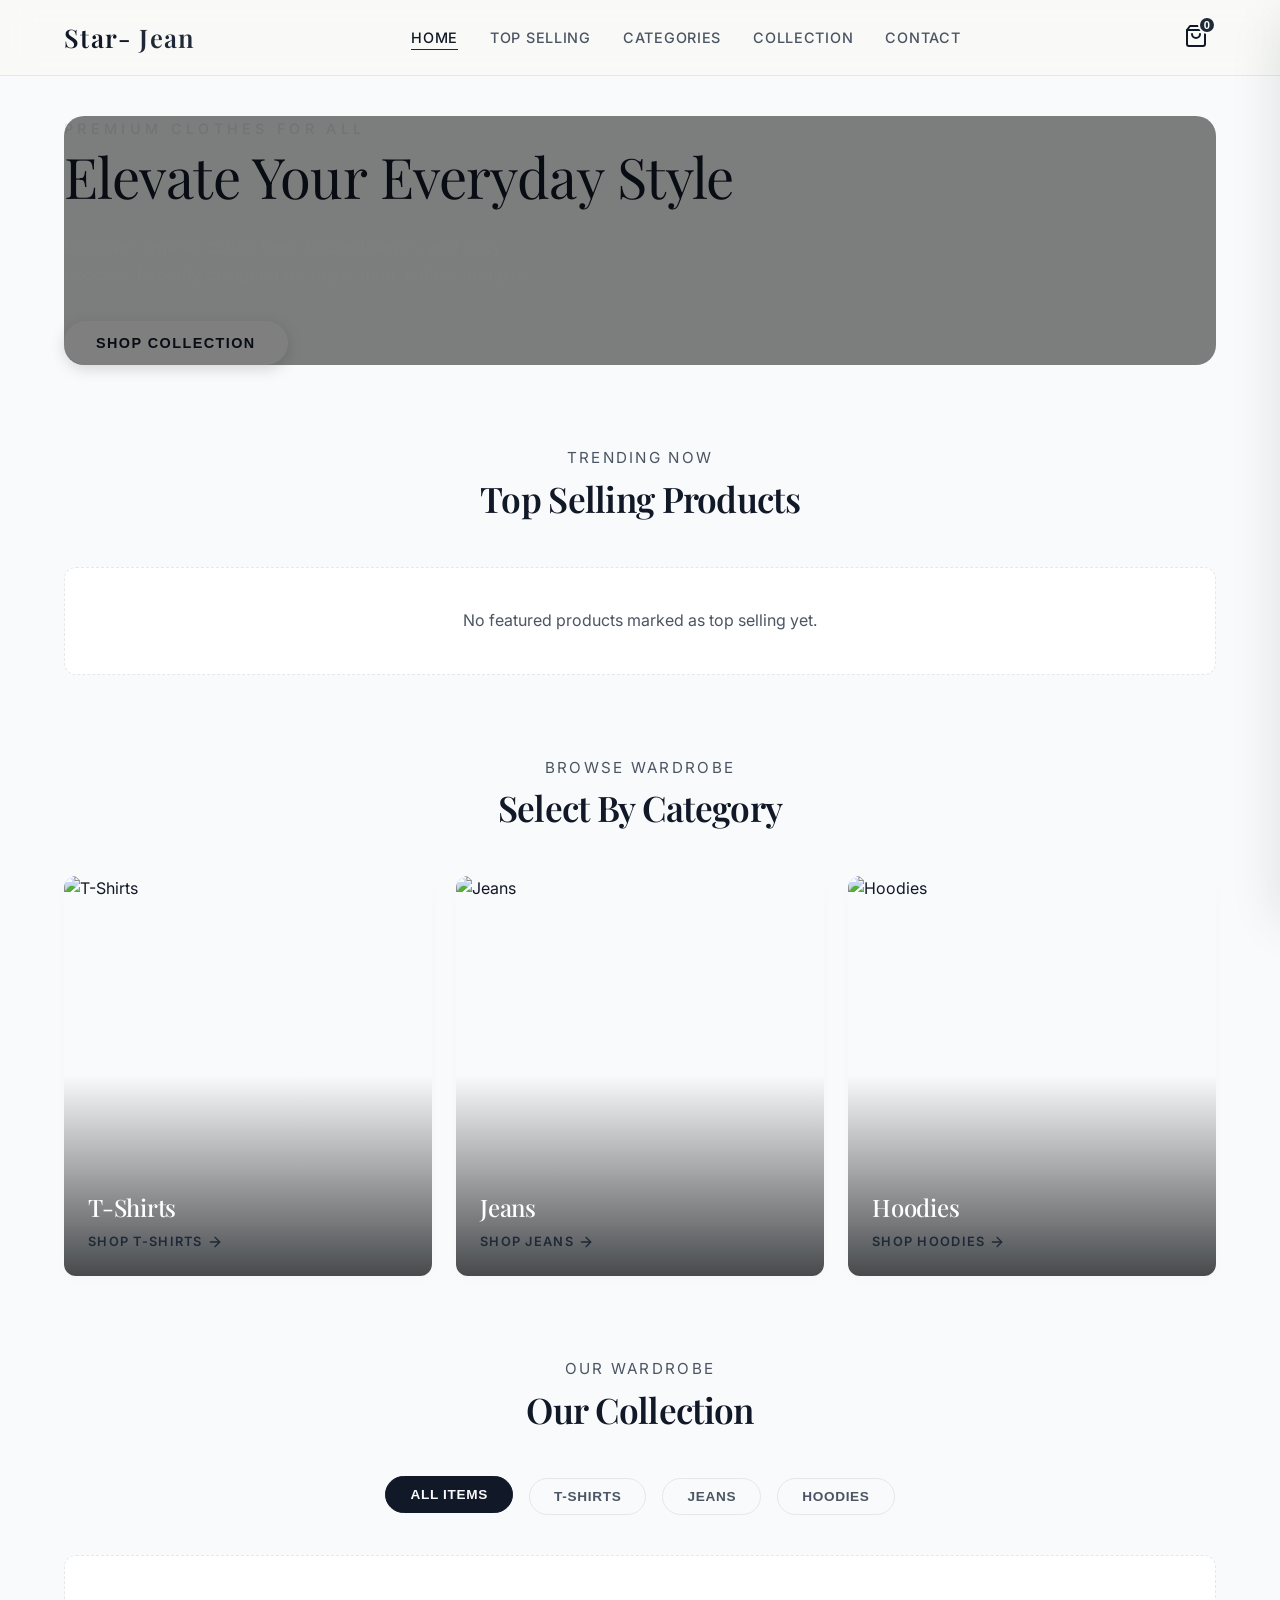
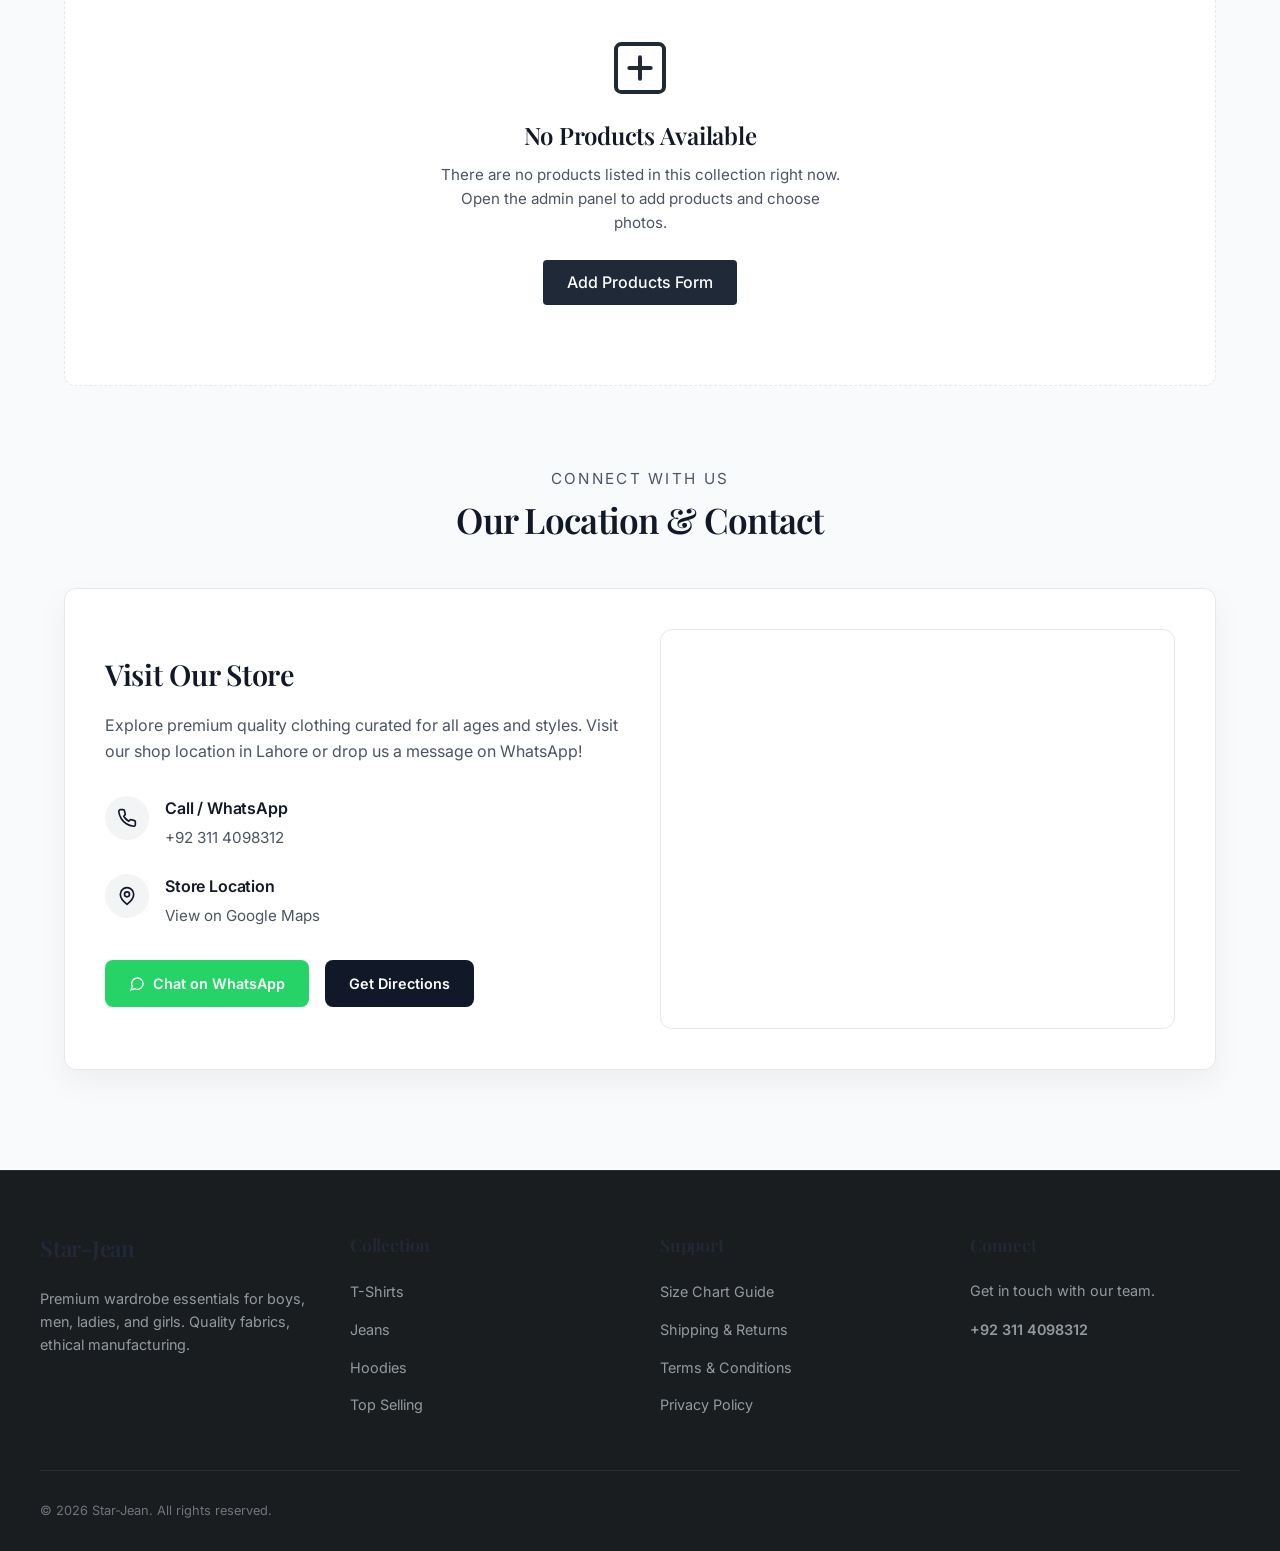
==== index.html @ 12ee63ed "Add files via upload" ====
<!DOCTYPE html>
<html lang="en">

<head>
    <meta charset="UTF-8">
    <meta name="viewport" content="width=device-width, initial-scale=1.0">
    <title>Star-Jean | Premium Apparel for All</title>
    <meta name="description"
        content="Explore premium quality T-Shirts, Jeans, and Hoodies for boys, men, ladies, and girls. Quality fabrics, tailored fits.">
    <link rel="stylesheet" href="css/style.css">
</head>

<body>

    <!-- Page Preloader -->
    <div class="page-loader" id="pageLoader">
        <div class="loader-logo">Star-<span>Jean</span></div>
        <div class="loader-bar"></div>
    </div>

    <!-- Configuration Mode Banner -->
    <div class="demo-banner" id="demoBanner" style="display: none;">
        <span>✨ App running in offline local fallback mode.</span>
        <a href="instructions.md" target="_blank">View Setup Guide to connect Google Sheets</a>
    </div>

    <!-- Header Navigation (Black) -->
    <header>
        <div class="nav-container">
            <a href="#" class="logo" id="brandLogo">
                Star-<span>Jean</span>
            </a>

            <nav>
                <ul>
                    <li><a href="#hero" class="active" id="navHome">Home</a></li>
                    <li><a href="#top-selling" id="navTopSelling">Top Selling</a></li>
                    <li><a href="#categories" id="navCategories">Categories</a></li>
                    <li><a href="#collection" id="navCollection">Collection</a></li>
                    <li><a href="#contact" id="navContact">Contact</a></li>
                </ul>
            </nav>

            <div class="nav-actions">
                <button class="cart-btn" id="openCartBtn" aria-label="Open Cart">
                    <svg xmlns="http://www.w3.org/2000/svg" width="24" height="24" viewBox="0 0 24 24" fill="none"
                        stroke="currentColor" stroke-width="2" stroke-linecap="round" stroke-linejoin="round">
                        <path d="M6 2 3 6v14a2 2 0 0 0 2 2h14a2 2 0 0 0 2-2V6l-3-4Z" />
                        <path d="M3 6h18" />
                        <path d="M16 10a4 4 0 0 1-8 0" />
                    </svg>
                    <span class="cart-count" id="cartCountBubble">0</span>
                </button>
            </div>
        </div>
    </header>

    <!-- Full-Width Hero Banner Section -->
    <section class="hero" id="hero">
        <div class="hero-slider">
            <div class="hero-slide active"
                style="background-image: linear-gradient(rgba(0,0,0,0.5), rgba(0,0,0,0.5)), url('https://images.unsplash.com/photo-1489987707025-afc232f7ea0f?auto=format&fit=crop&w=1600&q=80')">
            </div>
            <div class="hero-slide"
                style="background-image: linear-gradient(rgba(0,0,0,0.5), rgba(0,0,0,0.5)), url('https://images.unsplash.com/photo-1507679799987-c73779587ccf?auto=format&fit=crop&w=1600&q=80')">
            </div>
            <div class="hero-slide"
                style="background-image: linear-gradient(rgba(0,0,0,0.5), rgba(0,0,0,0.5)), url('https://images.unsplash.com/photo-1479064555552-3ef4979f8908?auto=format&fit=crop&w=1600&q=80')">
            </div>
        </div>
        <div class="hero-content">
            <span class="hero-subtitle">Premium Clothes for All</span>
            <h1 class="hero-title">Elevate Your Everyday Style</h1>
            <p class="hero-desc">Discover organic cotton tees, tailored denim, and cozy hoodies. Expertly designed for
                boys, men, ladies, and girls.</p>
            <button class="hero-btn"
                onclick="document.getElementById('collection').scrollIntoView({behavior: 'smooth'})">Shop
                Collection</button>
        </div>
    </section>

    <!-- Top Selling Products Section -->
    <section class="shop-section" id="top-selling">
        <div class="section-head">
            <span class="section-subtitle">Trending Now</span>
            <h2 class="section-title">Top Selling Products</h2>
        </div>
        <div class="products-grid" id="topSellingGrid">
        </div>
    </section>

    <!-- Choose by Category Section -->
    <section class="categories-section" id="categories">
        <div class="section-head">
            <span class="section-subtitle">Browse Wardrobe</span>
            <h2 class="section-title">Select By Category</h2>
        </div>

        <div class="category-grid">
            <div class="category-card" data-cat="shirts">
                <img src="https://images.unsplash.com/photo-1521572267360-ee0c2909d518?auto=format&fit=crop&w=600&q=80"
                    alt="T-Shirts">
                <div class="category-overlay">
                    <h3 class="category-name">T-Shirts</h3>
                    <span class="category-link">Shop T-Shirts
                        <svg xmlns="http://www.w3.org/2000/svg" width="16" height="16" viewBox="0 0 24 24" fill="none"
                            stroke="currentColor" stroke-width="2" stroke-linecap="round" stroke-linejoin="round">
                            <path d="M5 12h14" />
                            <path d="m12 5 7 7-7 7" />
                        </svg>
                    </span>
                </div>
            </div>

            <div class="category-card" data-cat="jeans">
                <img src="https://images.unsplash.com/photo-1541099649105-f69ad21f3246?auto=format&fit=crop&w=600&q=80"
                    alt="Jeans">
                <div class="category-overlay">
                    <h3 class="category-name">Jeans</h3>
                    <span class="category-link">Shop Jeans
                        <svg xmlns="http://www.w3.org/2000/svg" width="16" height="16" viewBox="0 0 24 24" fill="none"
                            stroke="currentColor" stroke-width="2" stroke-linecap="round" stroke-linejoin="round">
                            <path d="M5 12h14" />
                            <path d="m12 5 7 7-7 7" />
                        </svg>
                    </span>
                </div>
            </div>

            <div class="category-card" data-cat="hoodies">
                <img src="https://images.unsplash.com/photo-1556911220-e15b29be8c8f?auto=format&fit=crop&w=600&q=80"
                    alt="Hoodies">
                <div class="category-overlay">
                    <h3 class="category-name">Hoodies</h3>
                    <span class="category-link">Shop Hoodies
                        <svg xmlns="http://www.w3.org/2000/svg" width="16" height="16" viewBox="0 0 24 24" fill="none"
                            stroke="currentColor" stroke-width="2" stroke-linecap="round" stroke-linejoin="round">
                            <path d="M5 12h14" />
                            <path d="m12 5 7 7-7 7" />
                        </svg>
                    </span>
                </div>
            </div>
        </div>
    </section>

    <!-- Collection Catalog Section -->
    <section class="shop-section" id="collection">
        <div class="section-head">
            <span class="section-subtitle">Our Wardrobe</span>
            <h2 class="section-title">Our Collection</h2>
        </div>
        <div class="filter-tabs">
            <button class="filter-tab active" data-filter="all">All Items</button>
            <button class="filter-tab" data-filter="shirts">T-Shirts</button>
            <button class="filter-tab" data-filter="jeans">Jeans</button>
            <button class="filter-tab" data-filter="hoodies">Hoodies</button>
        </div>
        <div class="products-grid" id="productsGrid">
        </div>
    </section>

    <!-- Location and Contact Section -->
    <section class="contact-section" id="contact">
        <div class="section-head">
            <span class="section-subtitle">Connect With Us</span>
            <h2 class="section-title">Our Location & Contact</h2>
        </div>
        <div class="contact-container">
            <div class="contact-info">
                <h3>Visit Our Store</h3>
                <p class="contact-desc">Explore premium quality clothing curated for all ages and styles. Visit our shop
                    location in Lahore or drop us a message on WhatsApp!</p>
                <div class="contact-details">
                    <div class="detail-item">
                        <div class="detail-icon">
                            <svg xmlns="http://www.w3.org/2000/svg" viewBox="0 0 24 24" fill="none"
                                stroke="currentColor" stroke-width="2" stroke-linecap="round" stroke-linejoin="round">
                                <path
                                    d="M22 16.92v3a2 2 0 0 1-2.18 2 19.79 19.79 0 0 1-8.63-3.07 19.5 19.5 0 0 1-6-6 19.79 19.79 0 0 1-3.07-8.67A2 2 0 0 1 4.11 2h3a2 2 0 0 1 2 1.72 12.84 12.84 0 0 0 .7 2.81 2 2 0 0 1-.45 2.11L8.09 9.91a16 16 0 0 0 6 6l1.27-1.27a2 2 0 0 1 2.11-.45 12.84 12.84 0 0 0 2.81.7A2 2 0 0 1 22 16.92z" />
                            </svg>
                        </div>
                        <div class="detail-text">
                            <h4>Call / WhatsApp</h4>
                            <p><a href="https://wa.me/923114098312" target="_blank">+92 311 4098312</a></p>
                        </div>
                    </div>
                    <div class="detail-item">
                        <div class="detail-icon">
                            <svg xmlns="http://www.w3.org/2000/svg" viewBox="0 0 24 24" fill="none"
                                stroke="currentColor" stroke-width="2" stroke-linecap="round" stroke-linejoin="round">
                                <path d="M20 10c0 6-8 12-8 12s-8-6-8-12a8 8 0 0 1 16 0Z" />
                                <circle cx="12" cy="10" r="3" />
                            </svg>
                        </div>
                        <div class="detail-text">
                            <h4>Store Location</h4>
                            <p><a href="https://www.google.com/maps?q=31.5660861,74.2975018&z=17&hl=en"
                                    target="_blank">View on Google Maps</a></p>
                        </div>
                    </div>
                </div>
                <div class="contact-actions">
                    <a href="https://wa.me/923114098312" class="contact-btn-link whatsapp-btn" target="_blank">
                        <svg xmlns="http://www.w3.org/2000/svg" width="16" height="16" viewBox="0 0 24 24" fill="none"
                            stroke="currentColor" stroke-width="2">
                            <path
                                d="M21 11.5a8.38 8.38 0 0 1-.9 3.8 8.5 8.5 0 0 1-7.6 4.7 8.38 8.38 0 0 1-3.8-.9L3 21l1.9-5.7a8.38 8.38 0 0 1-.9-3.8 8.5 8.5 0 0 1 4.7-7.6 8.38 8.38 0 0 1 3.8-.9h.5a8.48 8.48 0 0 1 8 8v.5z" />
                        </svg>
                        Chat on WhatsApp
                    </a>
                    <a href="https://www.google.com/maps?q=31.5660861,74.2975018&z=17&hl=en"
                        class="contact-btn-link maps-btn" target="_blank">
                        Get Directions
                    </a>
                </div>
            </div>
            <div class="contact-map">
                <iframe src="https://maps.google.com/maps?q=31.5660861,74.2975018&z=17&output=embed" width="100%"
                    height="100%" style="border:0;" allowfullscreen="" loading="lazy"></iframe>
            </div>
        </div>
    </section>

    <!-- Footer -->
    <footer>
        <div class="footer-content">
            <div class="footer-col">
                <h4 style="font-family: var(--font-serif); font-size:1.4rem;">Star-Jean</h4>
                <p>Premium wardrobe essentials for boys, men, ladies, and girls. Quality fabrics, ethical manufacturing.
                </p>
            </div>
            <div class="footer-col">
                <h4>Collection</h4>
                <ul class="footer-links">
                    <li><a href="#collection">T-Shirts</a></li>
                    <li><a href="#collection">Jeans</a></li>
                    <li><a href="#collection">Hoodies</a></li>
                    <li><a href="#top-selling">Top Selling</a></li>
                </ul>
            </div>
            <div class="footer-col">
                <h4>Support</h4>
                <ul class="footer-links">
                    <li><a href="#">Size Chart Guide</a></li>
                    <li><a href="#">Shipping & Returns</a></li>
                    <li><a href="#">Terms & Conditions</a></li>
                    <li><a href="#">Privacy Policy</a></li>
                </ul>
            </div>
            <div class="footer-col">
                <h4>Connect</h4>
                <p>Get in touch with our team.</p>
                <p style="font-weight: 600;">+92 311 4098312</p>
            </div>
        </div>
        <div class="footer-bottom">
            <p>&copy; 2026 Star-Jean. All rights reserved.</p>
        </div>
    </footer>

    <!-- Side Cart Drawer -->
    <div class="cart-overlay-bg" id="cartOverlayBg"></div>
    <div class="cart-drawer" id="cartDrawer">
        <div id="cartIndexView" style="display: flex; flex-direction: column; height: 100%;">
            <div class="cart-header">
                <h3>Shopping Bag</h3>
                <button class="cart-close" id="closeCartBtn">&times;</button>
            </div>
            <div class="cart-body">
                <div id="cartItemsContainer" class="cart-items-list"></div>
            </div>
            <div class="cart-footer">
                <div class="cart-subtotal-row">
                    <span class="subtotal-label">Subtotal</span>
                    <span class="subtotal-val" id="cartSubtotal">RS 0</span>
                </div>
                <button class="checkout-btn" id="toCheckoutBtn" disabled>Proceed to Checkout</button>
            </div>
        </div>

        <div id="cartCheckoutView" class="checkout-form-container"
            style="flex-direction: column; height: 100%; padding: 24px; overflow-y: auto;">
            <button class="checkout-back-btn" id="backToCartBtn">
                <svg xmlns="http://www.w3.org/2000/svg" width="16" height="16" viewBox="0 0 24 24" fill="none"
                    stroke="currentColor" stroke-width="2">
                    <path d="m12 19-7-7 7-7" />
                    <path d="M19 12H5" />
                </svg>
                Back to Bag
            </button>
            <h3 class="checkout-header">Shipping Details</h3>
            <form id="checkoutForm">
                <div class="form-group">
                    <label for="custName">Full Name</label>
                    <input type="text" id="custName" placeholder="Your Name" required>
                </div>
                <div class="form-group">
                    <label for="custPhone">Phone Number</label>
                    <input type="text" id="custPhone" placeholder="+92 3XX XXXXXXX" required>
                </div>
                <div class="form-group">
                    <label for="custAddress">Delivery Address</label>
                    <textarea id="custAddress" placeholder="Your full delivery address" required></textarea>
                </div>
                <div style="border-top: 1px solid var(--border); padding-top: 16px; margin-top: 24px;">
                    <div class="cart-subtotal-row" style="margin-bottom: 16px;">
                        <span class="subtotal-label" style="font-size: 0.9rem;">Order Total</span>
                        <span class="subtotal-val" id="checkoutSubtotal" style="font-size: 1.25rem;">RS 0</span>
                    </div>
                    <button type="submit" class="place-order-btn" id="submitOrderBtn">
                        <span>Place Order</span>
                    </button>
                </div>
            </form>
        </div>
    </div>

    <!-- Alert Modal -->
    <div class="alert-modal-overlay" id="alertModalOverlay">
        <div class="alert-modal">
            <div class="alert-icon" id="alertModalIcon"></div>
            <h3 class="alert-title" id="alertModalTitle">Order Placed</h3>
            <p class="alert-message" id="alertModalMsg">Thank you!</p>
            <button class="alert-btn" id="alertModalCloseBtn">Got it</button>
        </div>
    </div>

    <script src="js/config.js"></script>
    <script src="js/app.js"></script>
</body>

</html>
---- css/style.css ----
/* Aura & Weave - Premium Styling */
@import url('https://fonts.googleapis.com/css2?family=Inter:wght@300;400;500;600&family=Playfair+Display:ital,wght@0,400;0,600;1,400&display=swap');

:root {
  --bg-primary: #F9FAFB;
  --bg-secondary: #FFFFFF;
  --text-primary: #111827;
  --text-secondary: #4B5563;
  --accent: #1F2937;
  /* Premium Matte Charcoal */
  --accent-hover: #111827;
  --accent-light: #F3F4F6;
  --border: #E5E7EB;
  --danger: #DF4A4A;
  --danger-light: #FEE2E2;
  --success: #10B981;
  --success-light: #D1FAE5;
  --shadow-sm: 0 4px 12px rgba(0, 0, 0, 0.02);
  --shadow-md: 0 12px 32px rgba(17, 24, 39, 0.05);
  --shadow-lg: 0 20px 48px rgba(17, 24, 39, 0.12);
  --radius: 12px;
  --transition: all 0.3s cubic-bezier(0.25, 0.8, 0.25, 1);
  --font-serif: 'Playfair Display', Georgia, serif;
  --font-sans: 'Inter', system-ui, sans-serif;
}

* {
  box-sizing: border-box;
  margin: 0;
  padding: 0;
}

body {
  background-color: var(--bg-primary);
  color: var(--text-primary);
  font-family: var(--font-sans);
  line-height: 1.6;
  overflow-x: hidden;
}

h1,
h2,
h3,
h4 {
  font-family: var(--font-serif);
  font-weight: 600;
  letter-spacing: -0.01em;
}

a {
  text-decoration: none;
  color: inherit;
}

/* Demo Mode Banner */
.demo-banner {
  background: linear-gradient(135deg, #1A1D20, #363B40);
  color: #FAF9F6;
  text-align: center;
  padding: 8px 16px;
  font-size: 0.85rem;
  font-weight: 500;
  display: flex;
  justify-content: center;
  align-items: center;
  gap: 12px;
  position: relative;
  z-index: 1000;
}

.demo-banner a {
  color: var(--accent);
  text-decoration: underline;
  cursor: pointer;
  transition: var(--transition);
}

.demo-banner a:hover {
  color: #FFFFFF;
}

/* Header & Navigation */
header {
  position: sticky;
  top: 0;
  background: rgba(250, 249, 246, 0.85);
  backdrop-filter: blur(16px);
  -webkit-backdrop-filter: blur(16px);
  border-bottom: 1px solid var(--border);
  z-index: 100;
  transition: var(--transition);
}

.nav-container {
  display: flex;
  justify-content: space-between;
  align-items: center;
  max-width: 1200px;
  margin: 0 auto;
  padding: 16px 24px;
}

.logo {
  font-family: var(--font-serif);
  font-size: 1.6rem;
  font-weight: 600;
  letter-spacing: 0.05em;
  display: flex;
  align-items: center;
  gap: 8px;
}

.logo span {
  color: var(--accent);
}

nav ul {
  display: flex;
  list-style: none;
  gap: 32px;
}

nav ul li a {
  font-size: 0.9rem;
  font-weight: 500;
  letter-spacing: 0.05em;
  color: var(--text-secondary);
  transition: var(--transition);
  text-transform: uppercase;
  position: relative;
  padding: 4px 0;
}

nav ul li a:hover,
nav ul li a.active {
  color: var(--text-primary);
}

nav ul li a::after {
  content: '';
  position: absolute;
  bottom: 0;
  left: 0;
  width: 0;
  height: 1px;
  background-color: var(--accent);
  transition: var(--transition);
}

nav ul li a:hover::after,
nav ul li a.active::after {
  width: 100%;
}

.nav-actions {
  display: flex;
  align-items: center;
  gap: 20px;
}

.admin-link {
  font-size: 0.85rem;
  font-weight: 600;
  color: var(--accent);
  border: 1px solid var(--accent);
  padding: 8px 16px;
  border-radius: 4px;
  transition: var(--transition);
}

.admin-link:hover {
  background-color: var(--accent);
  color: #FFFFFF;
}

.cart-btn {
  background: none;
  border: none;
  cursor: pointer;
  position: relative;
  padding: 8px;
  color: var(--text-primary);
  transition: var(--transition);
}

.cart-btn:hover {
  color: var(--accent);
  transform: translateY(-2px);
}

.cart-count {
  position: absolute;
  top: 0;
  right: 0;
  background-color: var(--accent);
  color: #FFFFFF;
  font-size: 0.7rem;
  font-weight: 600;
  width: 18px;
  height: 18px;
  border-radius: 50%;
  display: flex;
  justify-content: center;
  align-items: center;
  border: 2px solid var(--bg-primary);
}

/* Hero Section */
.hero {
  max-width: 1200px;
  margin: 40px auto;
  padding: 0 24px;
  position: relative;
}

.hero-slider {
  position: absolute;
  top: 0;
  left: 24px;
  right: 24px;
  bottom: 0;
  border-radius: 20px;
  overflow: hidden;
  z-index: 1;
}

.hero-slide {
  position: absolute;
  top: 0;
  left: 0;
  width: 100%;
  height: 100%;
  background-size: cover;
  background-position: center;
  opacity: 0;
  transition: opacity 0.5s ease-in-out;
  z-index: 1;
}

.hero-slide.active {
  opacity: 1;
  z-index: 2;
}

.hero-banner {
  height: 480px;
  border-radius: 20px;
  display: flex;
  flex-direction: column;
  justify-content: center;
  align-items: center;
  color: #FFFFFF;
  text-align: center;
  padding: 40px;
  box-shadow: var(--shadow-md);
  position: relative;
  overflow: hidden;
  z-index: 3;
}

.hero-subtitle {
  font-size: 0.9rem;
  letter-spacing: 0.3em;
  text-transform: uppercase;
  margin-bottom: 16px;
  font-weight: 500;
  color: #E5E7EB;
  animation: fadeInDown 1s ease;
}

.hero-title {
  font-size: 3.5rem;
  max-width: 700px;
  margin-bottom: 24px;
  font-weight: 400;
  line-height: 1.2;
  animation: fadeInUp 1s ease;
}

.hero-desc {
  font-size: 1.1rem;
  max-width: 500px;
  margin-bottom: 32px;
  font-weight: 300;
  color: rgba(255, 255, 255, 0.9);
  animation: fadeInUp 1s ease 0.2s;
  animation-fill-mode: both;
}

.hero-btn {
  background-color: #FFFFFF;
  color: var(--text-primary);
  padding: 14px 32px;
  border-radius: 30px;
  font-size: 0.9rem;
  font-weight: 600;
  letter-spacing: 0.1em;
  text-transform: uppercase;
  border: none;
  cursor: pointer;
  transition: var(--transition);
  animation: fadeInUp 1s ease 0.4s;
  animation-fill-mode: both;
  box-shadow: 0 4px 15px rgba(0, 0, 0, 0.15);
}

.hero-btn:hover {
  background-color: var(--text-primary);
  color: #FFFFFF;
  transform: translateY(-3px);
  box-shadow: 0 10px 20px rgba(0, 0, 0, 0.25);
}

/* Category Grid (Choose by Category) */
.categories-section {
  max-width: 1200px;
  margin: 80px auto;
  padding: 0 24px;
}

.section-head {
  text-align: center;
  margin-bottom: 40px;
}

.section-title {
  font-size: 2.2rem;
  margin-bottom: 8px;
  letter-spacing: -0.02em;
}

.section-subtitle {
  color: var(--text-secondary);
  font-size: 0.95rem;
  text-transform: uppercase;
  letter-spacing: 0.15em;
}

.category-grid {
  display: grid;
  grid-template-columns: repeat(3, 1fr);
  gap: 24px;
}

.category-card {
  position: relative;
  height: 400px;
  border-radius: var(--radius);
  overflow: hidden;
  box-shadow: var(--shadow-sm);
  cursor: pointer;
  transition: var(--transition);
}

.category-card img {
  width: 100%;
  height: 100%;
  object-fit: cover;
  transition: transform 0.8s cubic-bezier(0.25, 0.8, 0.25, 1);
}

.category-overlay {
  position: absolute;
  top: 0;
  left: 0;
  width: 100%;
  height: 100%;
  background: linear-gradient(transparent 50%, rgba(26, 29, 32, 0.8) 100%);
  display: flex;
  flex-direction: column;
  justify-content: flex-end;
  padding: 24px;
  color: #FFFFFF;
  transition: var(--transition);
}

.category-name {
  font-size: 1.5rem;
  font-weight: 500;
  margin-bottom: 6px;
}

.category-link {
  font-size: 0.8rem;
  letter-spacing: 0.1em;
  text-transform: uppercase;
  color: var(--accent);
  font-weight: 600;
  display: flex;
  align-items: center;
  gap: 4px;
}

.category-card:hover img {
  transform: scale(1.08);
}

.category-card:hover .category-overlay {
  background: linear-gradient(transparent 30%, rgba(26, 29, 32, 0.9) 100%);
}

.category-card:hover .category-link {
  color: #FFFFFF;
}

/* Catalog Store (Products and filter tabs) */
.shop-section {
  max-width: 1200px;
  margin: 80px auto;
  padding: 0 24px;
}

.filter-tabs {
  display: flex;
  justify-content: center;
  list-style: none;
  gap: 16px;
  margin-bottom: 40px;
  flex-wrap: wrap;
}

.filter-tab {
  background: none;
  border: 1px solid var(--border);
  padding: 10px 24px;
  border-radius: 30px;
  cursor: pointer;
  font-size: 0.85rem;
  font-weight: 600;
  letter-spacing: 0.05em;
  text-transform: uppercase;
  color: var(--text-secondary);
  transition: var(--transition);
}

.filter-tab:hover,
.filter-tab.active {
  background-color: var(--text-primary);
  color: var(--bg-primary);
  border-color: var(--text-primary);
  transform: translateY(-2px);
}

/* Products Grid */
.products-grid {
  display: grid;
  grid-template-columns: repeat(auto-fill, minmax(280px, 1fr));
  gap: 32px;
}

.product-card {
  background-color: var(--bg-secondary);
  border-radius: var(--radius);
  overflow: hidden;
  box-shadow: var(--shadow-sm);
  transition: var(--transition);
  position: relative;
  display: flex;
  flex-direction: column;
  height: 100%;
  border: 1px solid var(--border);
}

.product-card:hover {
  transform: translateY(-8px);
  box-shadow: var(--shadow-md);
  border-color: var(--accent);
}

.product-img-box {
  width: 100%;
  height: 340px;
  position: relative;
  background-color: #ECEAE6;
  overflow: hidden;
}

.product-img-box img {
  width: 100%;
  height: 100%;
  object-fit: cover;
  transition: transform 0.6s ease;
}

.product-card:hover .product-img-box img {
  transform: scale(1.05);
}

/* Custom placeholder for images direct inside cards */
.img-placeholder-card {
  width: 100%;
  height: 100%;
  display: flex;
  flex-direction: column;
  justify-content: center;
  align-items: center;
  background: linear-gradient(135deg, #FAF8F5, #EFECE6);
  color: var(--text-secondary);
  padding: 24px;
  text-align: center;
  position: relative;
}

.img-placeholder-card svg {
  width: 48px;
  height: 48px;
  margin-bottom: 12px;
  color: var(--accent);
  opacity: 0.7;
}

.img-placeholder-card span {
  font-family: var(--font-serif);
  font-size: 1.1rem;
  font-weight: 500;
  display: block;
}

.badge {
  position: absolute;
  top: 16px;
  left: 16px;
  padding: 6px 12px;
  font-size: 0.75rem;
  font-weight: 600;
  letter-spacing: 0.05em;
  text-transform: uppercase;
  border-radius: 4px;
  z-index: 10;
  box-shadow: 0 4px 10px rgba(0, 0, 0, 0.1);
}

.badge-sale {
  background-color: var(--danger);
  color: #FFFFFF;
}

.badge-top {
  background-color: var(--accent);
  color: #FFFFFF;
}

.badge-empty {
  background-color: #363B40;
  color: #FFFFFF;
}

.badge-low-stock {
  background-color: #DF8C36;
  color: #FFFFFF;
}

.product-info {
  padding: 20px;
  display: flex;
  flex-direction: column;
  flex-grow: 1;
}

.product-meta {
  display: flex;
  justify-content: space-between;
  align-items: center;
  margin-bottom: 8px;
}

.product-cat {
  font-size: 0.75rem;
  text-transform: uppercase;
  font-weight: 600;
  color: var(--accent);
  letter-spacing: 0.1em;
}

.product-name {
  font-size: 1.15rem;
  font-weight: 500;
  margin-bottom: 8px;
  line-height: 1.4;
  color: var(--text-primary);
}

.product-desc {
  font-size: 0.85rem;
  color: var(--text-secondary);
  margin-bottom: 16px;
  display: -webkit-box;
  -webkit-line-clamp: 2;
  line-clamp: 2;
  -webkit-box-orient: vertical;
  overflow: hidden;
  height: 2.7rem;
}

.product-price-row {
  display: flex;
  align-items: center;
  gap: 10px;
  margin-bottom: 16px;
}

.price-original {
  text-decoration: line-through;
  color: var(--text-secondary);
  font-size: 0.9rem;
}

.price-current {
  font-weight: 600;
  font-size: 1.15rem;
  color: var(--text-primary);
}

.price-discounted {
  color: var(--danger);
  font-weight: 600;
  font-size: 1.2rem;
}

/* Size selector styling */
.size-selector-wrap {
  margin-bottom: 16px;
}

.selector-title {
  font-size: 0.75rem;
  font-weight: 600;
  text-transform: uppercase;
  color: var(--text-secondary);
  margin-bottom: 8px;
  letter-spacing: 0.05em;
  display: flex;
  justify-content: space-between;
}

.size-pills {
  display: flex;
  gap: 8px;
}

.size-pill {
  flex: 1;
  background: none;
  border: 1px solid var(--border);
  padding: 6px 0;
  text-align: center;
  font-size: 0.8rem;
  font-weight: 600;
  border-radius: 4px;
  cursor: pointer;
  transition: var(--transition);
}

.size-pill:hover:not(:disabled) {
  border-color: var(--text-primary);
  background-color: var(--accent-light);
}

.size-pill.active {
  border-color: var(--text-primary);
  background-color: var(--text-primary);
  color: #FFFFFF;
}

.size-pill:disabled {
  opacity: 0.3;
  cursor: not-allowed;
  background-color: #F3F1ED;
  border-color: var(--border);
  text-decoration: line-through;
}

.add-cart-btn {
  background-color: var(--text-primary);
  color: #FFFFFF;
  border: none;
  width: 100%;
  padding: 12px;
  border-radius: 6px;
  font-size: 0.85rem;
  font-weight: 600;
  letter-spacing: 0.1em;
  text-transform: uppercase;
  cursor: pointer;
  transition: var(--transition);
  margin-top: auto;
  display: flex;
  justify-content: center;
  align-items: center;
  gap: 8px;
}

.add-cart-btn:hover:not(:disabled) {
  background-color: var(--accent);
  box-shadow: 0 4px 12px rgba(197, 168, 128, 0.3);
}

.add-cart-btn:disabled {
  background-color: var(--border);
  color: var(--text-secondary);
  cursor: not-allowed;
}

/* Empty Catalog State */
.empty-catalog {
  grid-column: 1 / -1;
  text-align: center;
  padding: 80px 24px;
  background-color: var(--bg-secondary);
  border-radius: var(--radius);
  border: 1px dashed var(--border);
  display: flex;
  flex-direction: column;
  align-items: center;
}

.empty-catalog svg {
  width: 64px;
  height: 64px;
  color: var(--accent);
  margin-bottom: 16px;
}

.empty-catalog h3 {
  font-size: 1.5rem;
  margin-bottom: 8px;
}

.empty-catalog p {
  color: var(--text-secondary);
  font-size: 0.95rem;
  max-width: 400px;
  margin-bottom: 24px;
}

.empty-catalog .btn {
  background-color: var(--accent);
  color: #FFFFFF;
  padding: 10px 24px;
  border-radius: 4px;
  font-weight: 500;
  display: inline-block;
  transition: var(--transition);
}

.empty-catalog .btn:hover {
  background-color: var(--accent-hover);
}

/* Side Cart Drawer Overlay */
.cart-overlay-bg {
  position: fixed;
  top: 0;
  left: 0;
  width: 100vw;
  height: 100vh;
  background-color: rgba(26, 29, 32, 0.5);
  backdrop-filter: blur(4px);
  z-index: 1000;
  opacity: 0;
  visibility: hidden;
  transition: var(--transition);
}

.cart-overlay-bg.active {
  opacity: 1;
  visibility: visible;
}

/* Cart Drawer Panel */
.cart-drawer {
  position: fixed;
  top: 0;
  right: -450px;
  width: 450px;
  max-width: 100%;
  height: 100vh;
  background-color: var(--bg-secondary);
  z-index: 1001;
  box-shadow: var(--shadow-lg);
  display: flex;
  flex-direction: column;
  transition: right 0.4s cubic-bezier(0.25, 0.8, 0.25, 1);
}

.cart-drawer.active {
  right: 0;
}

.cart-header {
  padding: 24px;
  border-bottom: 1px solid var(--border);
  display: flex;
  justify-content: space-between;
  align-items: center;
}

.cart-header h3 {
  font-size: 1.4rem;
}

.cart-close {
  background: none;
  border: none;
  font-size: 1.5rem;
  cursor: pointer;
  color: var(--text-secondary);
  transition: var(--transition);
}

.cart-close:hover {
  color: var(--text-primary);
  transform: rotate(90deg);
}

.cart-body {
  flex-grow: 1;
  overflow-y: auto;
  padding: 24px;
}

/* Cart items list */
.cart-items-list {
  display: flex;
  flex-direction: column;
  gap: 20px;
}

.cart-item {
  display: flex;
  gap: 16px;
  padding-bottom: 20px;
  border-bottom: 1px solid var(--border);
}

.cart-item-img {
  width: 80px;
  height: 100px;
  border-radius: 4px;
  object-fit: cover;
  background-color: #ECEAE6;
}

.cart-item-img-placeholder {
  width: 80px;
  height: 100px;
  border-radius: 4px;
  background: linear-gradient(135deg, #FAF8F5, #EFECE6);
  display: flex;
  justify-content: center;
  align-items: center;
  color: var(--accent);
}

.cart-item-details {
  flex-grow: 1;
  display: flex;
  flex-direction: column;
}

.cart-item-name {
  font-size: 0.95rem;
  font-weight: 500;
  margin-bottom: 4px;
}

.cart-item-meta {
  font-size: 0.8rem;
  color: var(--text-secondary);
  margin-bottom: 8px;
}

.cart-item-qty-row {
  display: flex;
  justify-content: space-between;
  align-items: center;
}

.qty-selector {
  display: flex;
  align-items: center;
  border: 1px solid var(--border);
  border-radius: 4px;
}

.qty-btn {
  background: none;
  border: none;
  width: 28px;
  height: 28px;
  cursor: pointer;
  display: flex;
  justify-content: center;
  align-items: center;
  color: var(--text-secondary);
  transition: var(--transition);
}

.qty-btn:hover {
  background-color: var(--accent-light);
  color: var(--text-primary);
}

.qty-val {
  width: 32px;
  text-align: center;
  font-size: 0.85rem;
  font-weight: 600;
}

.cart-item-price {
  font-weight: 600;
  font-size: 1rem;
}

.cart-item-delete {
  background: none;
  border: none;
  color: #909090;
  cursor: pointer;
  transition: var(--transition);
  padding: 4px;
}

.cart-item-delete:hover {
  color: var(--danger);
}

/* Cart Footer Checkout section */
.cart-footer {
  padding: 24px;
  border-top: 1px solid var(--border);
  background-color: var(--accent-light);
}

.cart-subtotal-row {
  display: flex;
  justify-content: space-between;
  align-items: center;
  margin-bottom: 20px;
}

.subtotal-label {
  font-size: 1rem;
  font-weight: 500;
  color: var(--text-secondary);
}

.subtotal-val {
  font-size: 1.4rem;
  font-weight: 600;
}

.checkout-btn {
  background-color: var(--text-primary);
  color: #FFFFFF;
  border: none;
  width: 100%;
  padding: 14px;
  border-radius: 6px;
  font-size: 0.9rem;
  font-weight: 600;
  letter-spacing: 0.15em;
  text-transform: uppercase;
  cursor: pointer;
  transition: var(--transition);
}

.checkout-btn:hover {
  background-color: var(--accent);
}

.empty-cart-state {
  text-align: center;
  padding: 60px 0;
  color: var(--text-secondary);
}

.empty-cart-state svg {
  width: 48px;
  height: 48px;
  margin-bottom: 12px;
  color: var(--accent);
  opacity: 0.6;
}

/* Shipping Information Drawer Container (Hidden on main view) */
.checkout-form-container {
  display: none;
}

.checkout-form-container.active {
  display: block;
  animation: slideInUp 0.3s ease;
}

.checkout-back-btn {
  background: none;
  border: none;
  color: var(--text-secondary);
  font-size: 0.8rem;
  text-transform: uppercase;
  letter-spacing: 0.05em;
  cursor: pointer;
  display: flex;
  align-items: center;
  gap: 4px;
  margin-bottom: 20px;
}

.checkout-back-btn:hover {
  color: var(--text-primary);
}

.checkout-header {
  font-size: 1.1rem;
  margin-bottom: 16px;
  padding-bottom: 8px;
  border-bottom: 1px solid var(--border);
}

.form-group {
  margin-bottom: 16px;
}

.form-group label {
  display: block;
  font-size: 0.75rem;
  font-weight: 600;
  text-transform: uppercase;
  color: var(--text-secondary);
  margin-bottom: 6px;
}

.form-group input,
.form-group textarea {
  width: 100%;
  border: 1px solid var(--border);
  padding: 10px 14px;
  border-radius: 6px;
  font-size: 0.9rem;
  font-family: var(--font-sans);
  background-color: var(--bg-secondary);
  transition: var(--transition);
}

.form-group input:focus,
.form-group textarea:focus {
  border-color: var(--accent);
  outline: none;
  box-shadow: 0 0 0 3px rgba(197, 168, 128, 0.1);
}

.form-group textarea {
  resize: vertical;
  min-height: 80px;
}

.place-order-btn {
  background-color: var(--accent);
  color: #FFFFFF;
  border: none;
  width: 100%;
  padding: 14px;
  border-radius: 6px;
  font-size: 0.9rem;
  font-weight: 600;
  letter-spacing: 0.1rem;
  text-transform: uppercase;
  cursor: pointer;
  transition: var(--transition);
  display: flex;
  justify-content: center;
  align-items: center;
  gap: 8px;
}

.place-order-btn:hover {
  background-color: var(--accent-hover);
}

/* Spinner Loader animation */
.spinner {
  width: 18px;
  height: 18px;
  border: 2px solid rgba(255, 255, 255, 0.3);
  border-top-color: #FFFFFF;
  border-radius: 50%;
  animation: spin 0.8s linear infinite;
  display: inline-block;
}

/* Footer Section */
footer {
  background-color: #1A1D20;
  color: #FAF9F6;
  padding: 60px 24px 30px;
  margin-top: 100px;
  border-top: 1px solid #2B2F34;
}

.footer-content {
  max-width: 1200px;
  margin: 0 auto;
  display: grid;
  grid-template-columns: repeat(4, 1fr);
  gap: 40px;
}

.footer-col h4 {
  font-size: 1.1rem;
  margin-bottom: 20px;
  color: var(--accent);
}

.footer-col p {
  color: #939A9F;
  font-size: 0.9rem;
  margin-bottom: 16px;
}

.footer-links {
  list-style: none;
}

.footer-links li {
  margin-bottom: 12px;
}

.footer-links li a {
  color: #939A9F;
  font-size: 0.9rem;
  transition: var(--transition);
}

.footer-links li a:hover {
  color: var(--accent);
  padding-left: 4px;
}

.footer-bottom {
  max-width: 1200px;
  margin: 40px auto 0;
  padding-top: 30px;
  border-top: 1px solid #2B2F34;
  display: flex;
  justify-content: space-between;
  align-items: center;
  color: #70757A;
  font-size: 0.8rem;
  flex-wrap: wrap;
  gap: 16px;
}

/* Custom Alert Banner / Popup Modal */
.alert-modal-overlay {
  position: fixed;
  top: 0;
  left: 0;
  width: 100%;
  height: 100%;
  background: rgba(26, 29, 32, 0.4);
  backdrop-filter: blur(4px);
  z-index: 2000;
  display: flex;
  justify-content: center;
  align-items: center;
  opacity: 0;
  visibility: hidden;
  transition: var(--transition);
}

.alert-modal-overlay.active {
  opacity: 1;
  visibility: visible;
}

.alert-modal {
  background-color: var(--bg-secondary);
  border-radius: var(--radius);
  padding: 32px;
  width: 400px;
  max-width: 90%;
  box-shadow: var(--shadow-lg);
  text-align: center;
  transform: scale(0.9);
  transition: var(--transition);
  border: 1px solid var(--border);
}

.alert-modal-overlay.active .alert-modal {
  transform: scale(1);
}

.alert-icon {
  width: 56px;
  height: 56px;
  border-radius: 50%;
  display: flex;
  justify-content: center;
  align-items: center;
  margin: 0 auto 20px;
}

.alert-icon-success {
  background-color: var(--success-light);
  color: var(--success);
}

.alert-icon-error {
  background-color: var(--danger-light);
  color: var(--danger);
}

.alert-title {
  font-size: 1.3rem;
  margin-bottom: 12px;
}

.alert-message {
  color: var(--text-secondary);
  font-size: 0.95rem;
  margin-bottom: 24px;
}

.alert-btn {
  background-color: var(--text-primary);
  color: #FFFFFF;
  border: none;
  padding: 10px 24px;
  border-radius: 4px;
  font-weight: 600;
  cursor: pointer;
  transition: var(--transition);
}

.alert-btn:hover {
  background-color: var(--accent);
}

/* Animations */
@keyframes spin {
  to {
    transform: rotate(360deg);
  }
}

@keyframes fadeInUp {
  from {
    opacity: 0;
    transform: translateY(20px);
  }

  to {
    opacity: 1;
    transform: translateY(0);
  }
}

@keyframes fadeInDown {
  from {
    opacity: 0;
    transform: translateY(-20px);
  }

  to {
    opacity: 1;
    transform: translateY(0);
  }
}

@keyframes slideInUp {
  from {
    opacity: 0;
    transform: translateY(100px);
  }

  to {
    opacity: 1;
    transform: translateY(0);
  }
}

/* Page Loader overlay */
.page-loader {
  position: fixed;
  top: 0;
  left: 0;
  width: 100vw;
  height: 100vh;
  background-color: var(--bg-primary);
  z-index: 9999;
  display: flex;
  flex-direction: column;
  justify-content: center;
  align-items: center;
  transition: opacity 0.4s ease, visibility 0.4s ease;
}

.page-loader.hidden {
  opacity: 0;
  visibility: hidden;
}

.loader-logo {
  font-family: var(--font-serif);
  font-size: 3rem;
  font-weight: 600;
  letter-spacing: 0.1em;
  margin-bottom: 20px;
  animation: pulse 1.8s infinite ease-in-out;
}

.loader-logo span {
  color: var(--accent);
}

.loader-bar {
  width: 120px;
  height: 2px;
  background-color: var(--border);
  position: relative;
  overflow: hidden;
}

.loader-bar::after {
  content: '';
  position: absolute;
  top: 0;
  left: -50%;
  width: 50%;
  height: 100%;
  background-color: var(--accent);
  animation: loading 1.2s infinite ease-in-out;
}

@keyframes pulse {

  0%,
  100% {
    opacity: 0.6;
  }

  50% {
    opacity: 1;
  }
}

@keyframes loading {
  0% {
    left: -50%;
  }

  100% {
    left: 100%;
  }
}

/* Responsiveness adjustments */
@media (max-width: 900px) {
  .hero-title {
    font-size: 2.5rem;
  }

  .category-grid {
    grid-template-columns: 1fr;
  }

  .category-card {
    height: 280px;
  }

  footer .footer-content {
    grid-template-columns: repeat(2, 1fr);
  }
}

@media (max-width: 768px) {
  .contact-container {
    grid-template-columns: 1fr;
    padding: 24px;
    gap: 32px;
  }

  .contact-map {
    height: 300px;
  }

  .hero-banner {
    height: auto;
    padding: 60px 20px;
  }

  .hero-slider {
    left: 0;
    right: 0;
    border-radius: 0;
  }

  .hero {
    padding: 0;
    margin-top: 0;
  }

  .hero-banner {
    border-radius: 0;
  }
}

@media (max-width: 600px) {
  .nav-container {
    padding: 12px 16px;
  }

  nav {
    display: none;
    /* simple hidden layout for small viewport demo, admin and cart links remain accessible */
  }

  .hero-banner {
    padding: 24px;
    height: 380px;
  }

  .hero-title {
    font-size: 2rem;
  }

  .hero-desc {
    font-size: 0.95rem;
  }

  footer .footer-content {
    grid-template-columns: 1fr;
  }

  .products-grid {
    grid-template-columns: 1fr;
  }
}

/* Location and Contact Section */
.contact-section {
  max-width: 1200px;
  margin: 80px auto;
  padding: 0 24px;
}

.contact-container {
  display: grid;
  grid-template-columns: 1fr 1fr;
  gap: 40px;
  background-color: var(--bg-secondary);
  border-radius: var(--radius);
  padding: 40px;
  box-shadow: var(--shadow-md);
  border: 1px solid var(--border);
  align-items: center;
}

.contact-info h3 {
  font-size: 1.8rem;
  margin-bottom: 16px;
  color: var(--text-primary);
}

.contact-desc {
  color: var(--text-secondary);
  margin-bottom: 32px;
}

.contact-details {
  display: flex;
  flex-direction: column;
  gap: 24px;
  margin-bottom: 32px;
}

.detail-item {
  display: flex;
  gap: 16px;
  align-items: flex-start;
}

.detail-icon {
  background-color: var(--accent-light);
  color: var(--text-primary);
  width: 44px;
  height: 44px;
  border-radius: 50%;
  display: flex;
  justify-content: center;
  align-items: center;
  flex-shrink: 0;
}

.detail-icon svg {
  width: 20px;
  height: 20px;
}

.detail-text h4 {
  font-family: var(--font-sans);
  font-size: 1rem;
  font-weight: 600;
  margin-bottom: 4px;
  color: var(--text-primary);
}

.detail-text p {
  color: var(--text-secondary);
  font-size: 0.95rem;
}

.contact-actions {
  display: flex;
  gap: 16px;
  flex-wrap: wrap;
}

.contact-btn-link {
  display: inline-flex;
  align-items: center;
  gap: 8px;
  padding: 12px 24px;
  border-radius: 8px;
  font-size: 0.9rem;
  font-weight: 600;
  transition: var(--transition);
}

.whatsapp-btn {
  background-color: #25D366;
  color: #FFFFFF;
}

.whatsapp-btn:hover {
  background-color: #20BA56;
  transform: translateY(-2px);
  box-shadow: 0 4px 12px rgba(37, 211, 102, 0.3);
}

.maps-btn {
  background-color: var(--text-primary);
  color: #FFFFFF;
}

.maps-btn:hover {
  background-color: var(--accent-hover);
  transform: translateY(-2px);
  box-shadow: 0 4px 12px rgba(0, 0, 0, 0.15);
}

.contact-map {
  height: 400px;
  border-radius: var(--radius);
  overflow: hidden;
  border: 1px solid var(--border);
}

.contact-map iframe {
  width: 100%;
  height: 100%;
  border: 0;
}
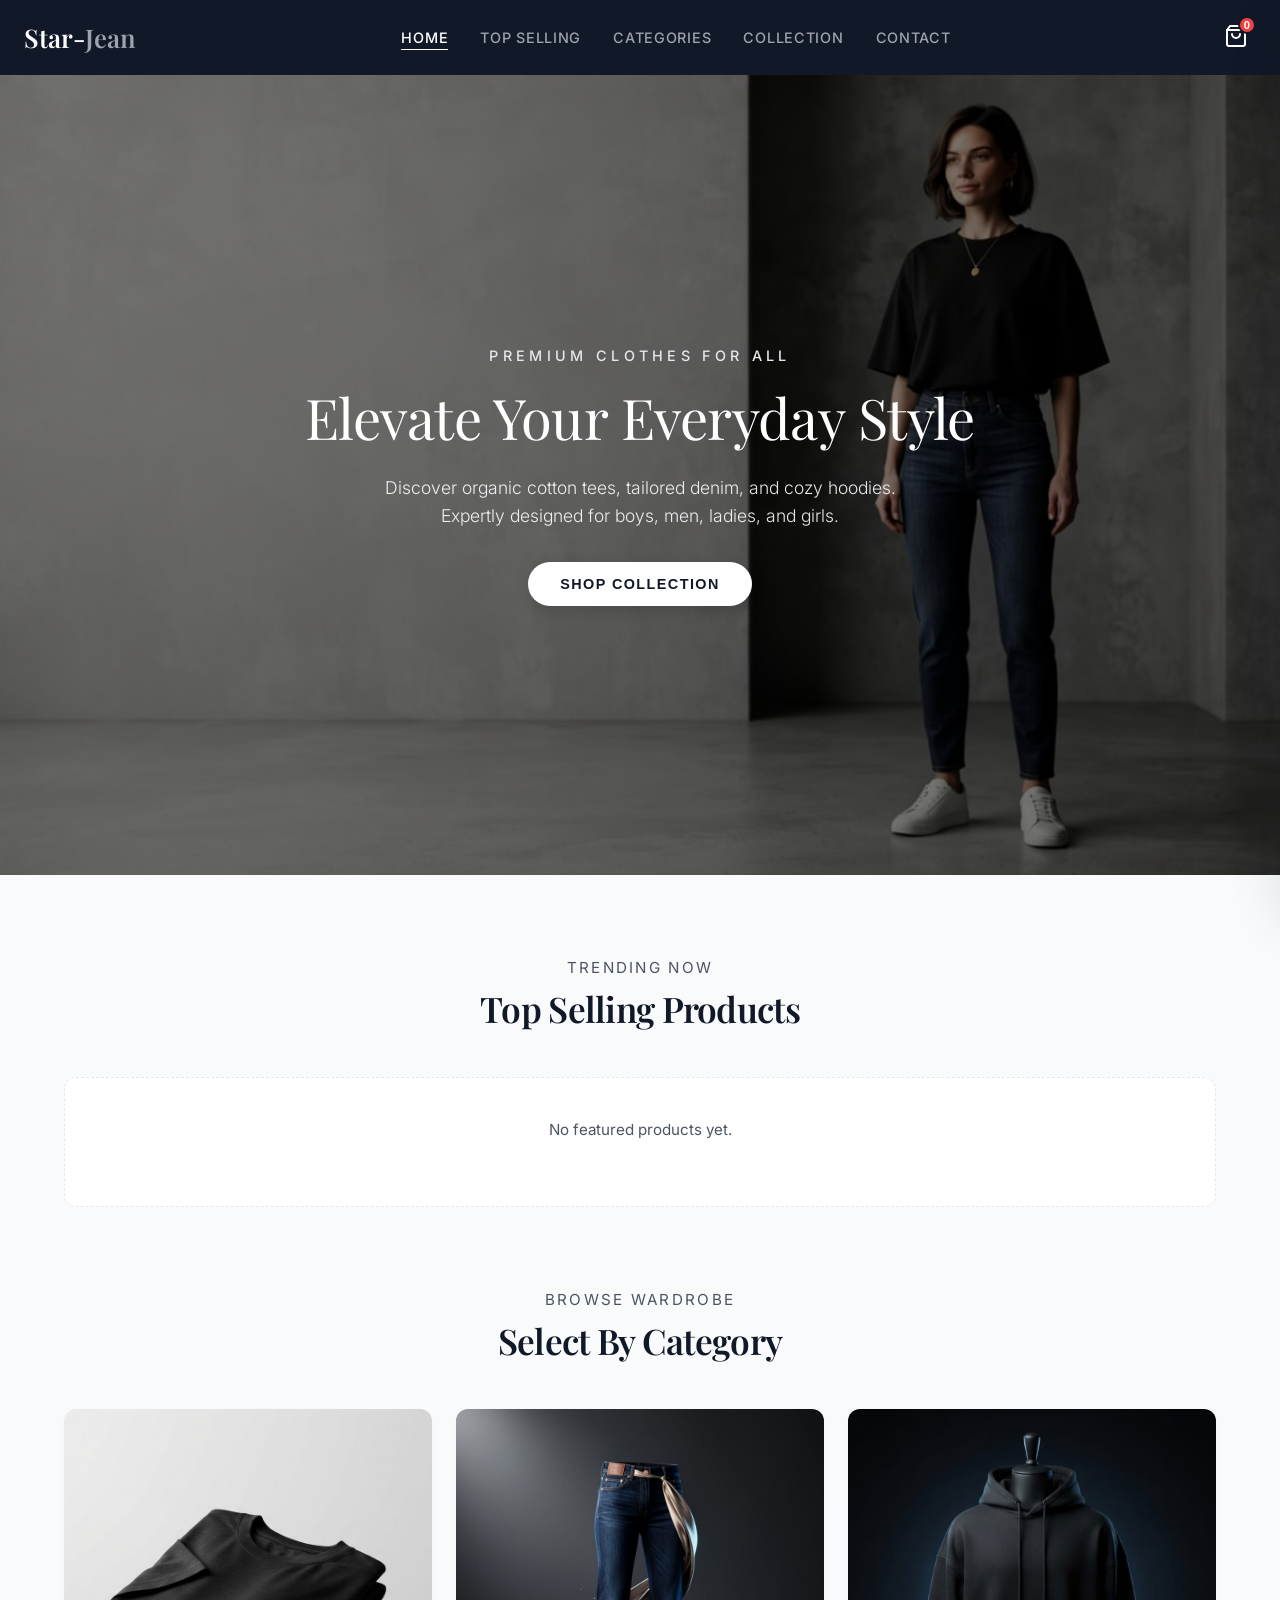
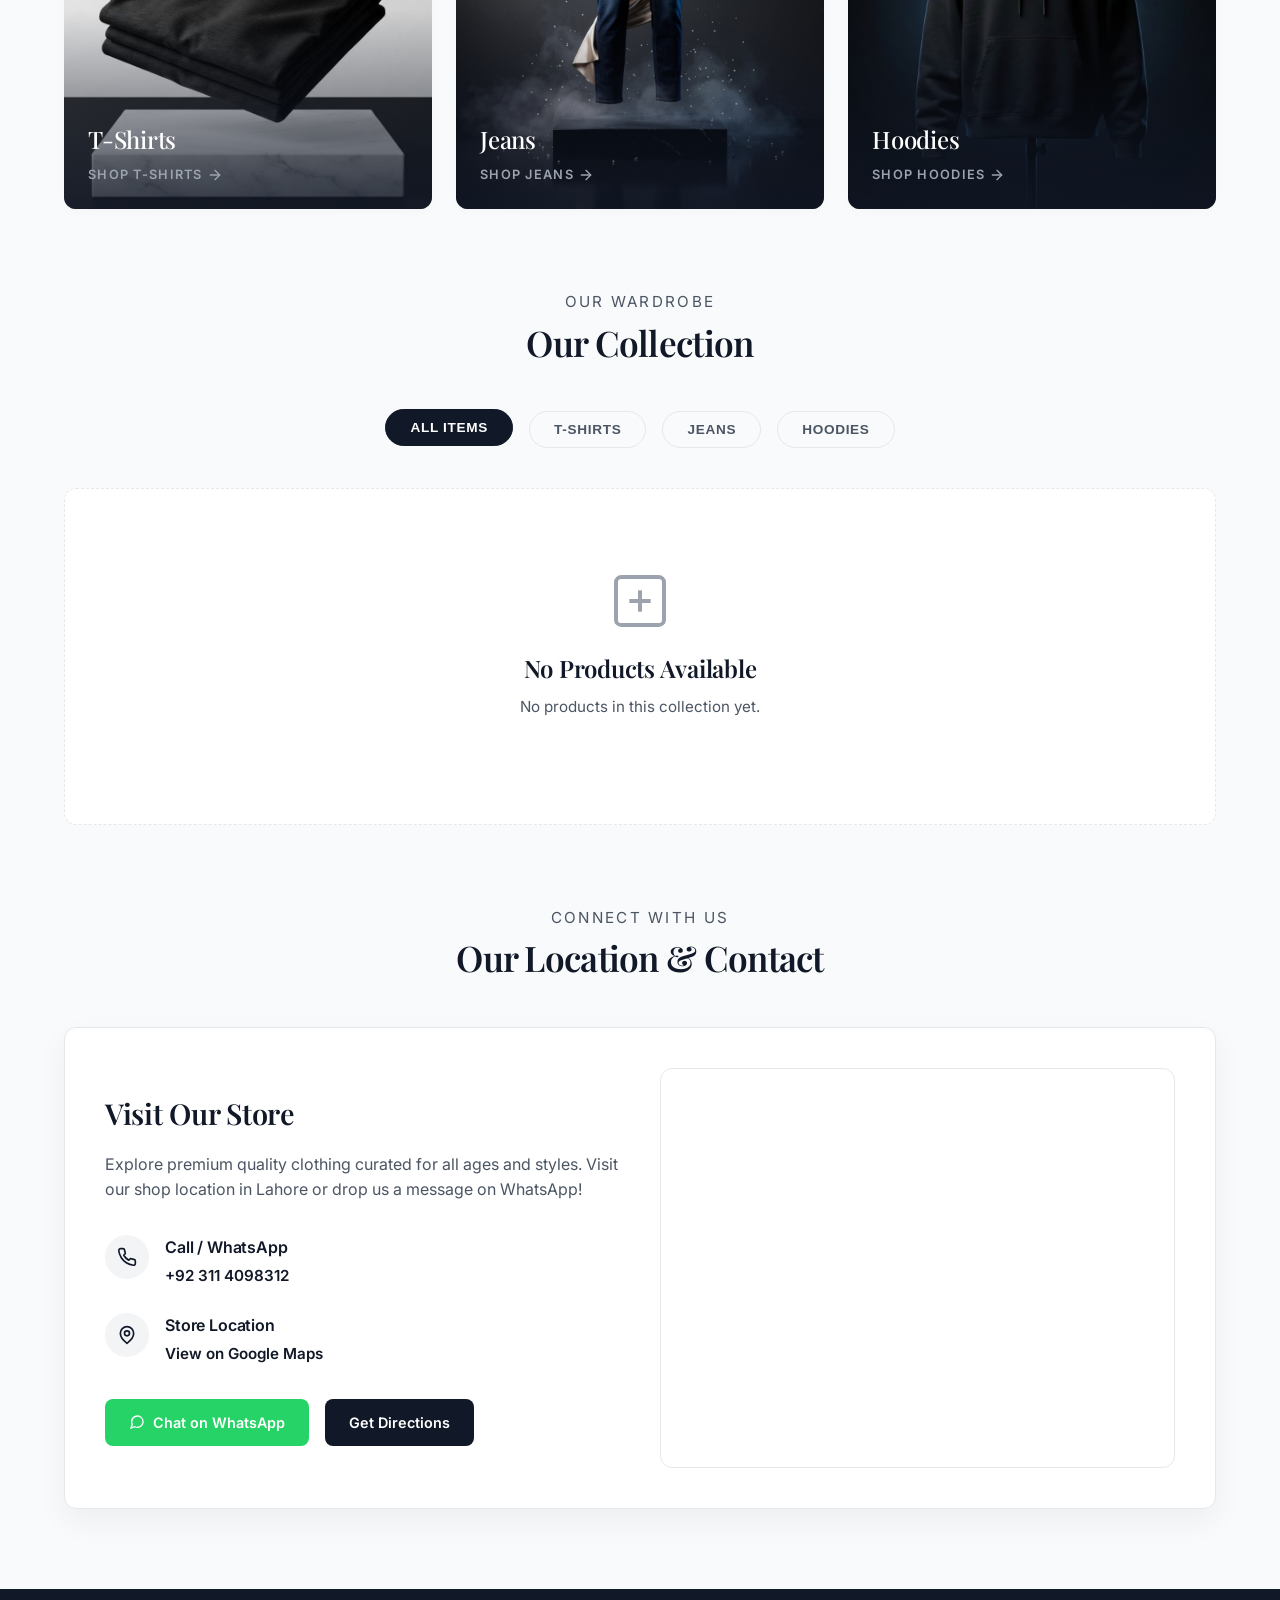
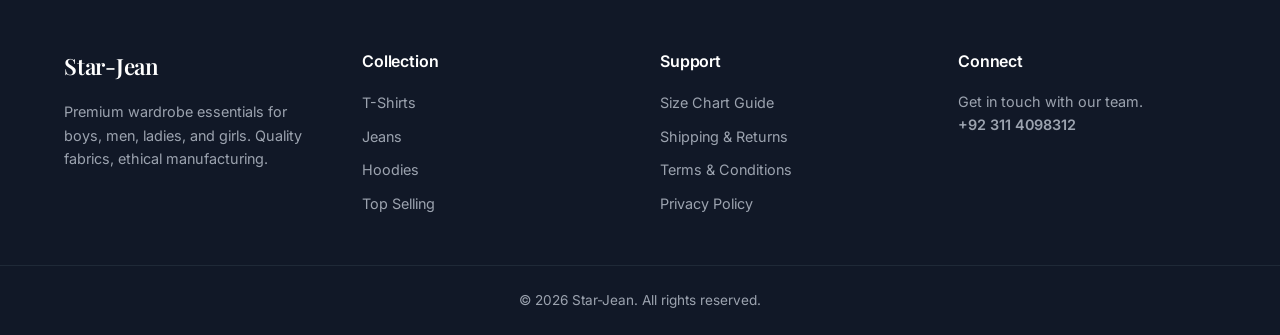
==== commit 5a215c73: "Add files via upload" ====
--- a/index.html
+++ b/index.html
@@ -59,13 +59,13 @@
     <section class="hero" id="hero">
         <div class="hero-slider">
             <div class="hero-slide active"
-                style="background-image: linear-gradient(rgba(0,0,0,0.5), rgba(0,0,0,0.5)), url('https://images.unsplash.com/photo-1489987707025-afc232f7ea0f?auto=format&fit=crop&w=1600&q=80')">
+                style="background-image: linear-gradient(rgba(0,0,0,0.5), rgba(0,0,0,0.5)), url('banner1.jpeg')">
             </div>
             <div class="hero-slide"
-                style="background-image: linear-gradient(rgba(0,0,0,0.5), rgba(0,0,0,0.5)), url('https://images.unsplash.com/photo-1507679799987-c73779587ccf?auto=format&fit=crop&w=1600&q=80')">
+                style="background-image: linear-gradient(rgba(0,0,0,0.5), rgba(0,0,0,0.5)), url('banner2.jpeg')">
             </div>
             <div class="hero-slide"
-                style="background-image: linear-gradient(rgba(0,0,0,0.5), rgba(0,0,0,0.5)), url('https://images.unsplash.com/photo-1479064555552-3ef4979f8908?auto=format&fit=crop&w=1600&q=80')">
+                style="background-image: linear-gradient(rgba(0,0,0,0.5), rgba(0,0,0,0.5)), url('banner3.jpeg')">
             </div>
         </div>
         <div class="hero-content">
@@ -98,8 +98,7 @@
 
         <div class="category-grid">
             <div class="category-card" data-cat="shirts">
-                <img src="https://images.unsplash.com/photo-1521572267360-ee0c2909d518?auto=format&fit=crop&w=600&q=80"
-                    alt="T-Shirts">
+                <img src="tshirt.jpeg" alt="T-Shirts">
                 <div class="category-overlay">
                     <h3 class="category-name">T-Shirts</h3>
                     <span class="category-link">Shop T-Shirts
@@ -113,8 +112,7 @@
             </div>
 
             <div class="category-card" data-cat="jeans">
-                <img src="https://images.unsplash.com/photo-1541099649105-f69ad21f3246?auto=format&fit=crop&w=600&q=80"
-                    alt="Jeans">
+                <img src="jeans.jpeg" alt="Jeans">
                 <div class="category-overlay">
                     <h3 class="category-name">Jeans</h3>
                     <span class="category-link">Shop Jeans
@@ -128,8 +126,7 @@
             </div>
 
             <div class="category-card" data-cat="hoodies">
-                <img src="https://images.unsplash.com/photo-1556911220-e15b29be8c8f?auto=format&fit=crop&w=600&q=80"
-                    alt="Hoodies">
+                <img src="hoddie.jpeg" alt="Hoodies">
                 <div class="category-overlay">
                     <h3 class="category-name">Hoodies</h3>
                     <span class="category-link">Shop Hoodies
--- a/css/style.css
+++ b/css/style.css
@@ -1,4 +1,4 @@
-/* Aura & Weave - Premium Styling */
+/* Star-Jean - Premium Storefront Styling */
 @import url('https://fonts.googleapis.com/css2?family=Inter:wght@300;400;500;600&family=Playfair+Display:ital,wght@0,400;0,600;1,400&display=swap');
 
 :root {
@@ -6,9 +6,8 @@
   --bg-secondary: #FFFFFF;
   --text-primary: #111827;
   --text-secondary: #4B5563;
-  --accent: #1F2937;
-  /* Premium Matte Charcoal */
-  --accent-hover: #111827;
+  --accent: #111827;
+  --accent-hover: #1F2937;
   --accent-light: #F3F4F6;
   --border: #E5E7EB;
   --danger: #DF4A4A;
@@ -52,9 +51,9 @@
   color: inherit;
 }
 
-/* Demo Mode Banner */
+/* Demo Banner */
 .demo-banner {
-  background: linear-gradient(135deg, #1A1D20, #363B40);
+  background: linear-gradient(135deg, #111827, #374151);
   color: #FAF9F6;
   text-align: center;
   padding: 8px 16px;
@@ -69,33 +68,27 @@
 }
 
 .demo-banner a {
-  color: var(--accent);
+  color: #9CA3AF;
   text-decoration: underline;
-  cursor: pointer;
-  transition: var(--transition);
 }
 
 .demo-banner a:hover {
-  color: #FFFFFF;
-}
-
-/* Header & Navigation */
+  color: #FFF;
+}
+
+/* ===== BLACK HEADER ===== */
 header {
   position: sticky;
   top: 0;
-  background: rgba(250, 249, 246, 0.85);
-  backdrop-filter: blur(16px);
-  -webkit-backdrop-filter: blur(16px);
-  border-bottom: 1px solid var(--border);
+  background: #111827;
   z-index: 100;
-  transition: var(--transition);
 }
 
 .nav-container {
   display: flex;
   justify-content: space-between;
   align-items: center;
-  max-width: 1200px;
+  max-width: 1400px;
   margin: 0 auto;
   padding: 16px 24px;
 }
@@ -104,14 +97,11 @@
   font-family: var(--font-serif);
   font-size: 1.6rem;
   font-weight: 600;
-  letter-spacing: 0.05em;
-  display: flex;
-  align-items: center;
-  gap: 8px;
+  color: #FFFFFF;
 }
 
 .logo span {
-  color: var(--accent);
+  color: #9CA3AF;
 }
 
 nav ul {
@@ -124,7 +114,7 @@
   font-size: 0.9rem;
   font-weight: 500;
   letter-spacing: 0.05em;
-  color: var(--text-secondary);
+  color: #9CA3AF;
   transition: var(--transition);
   text-transform: uppercase;
   position: relative;
@@ -133,7 +123,7 @@
 
 nav ul li a:hover,
 nav ul li a.active {
-  color: var(--text-primary);
+  color: #FFFFFF;
 }
 
 nav ul li a::after {
@@ -143,7 +133,7 @@
   left: 0;
   width: 0;
   height: 1px;
-  background-color: var(--accent);
+  background-color: #FFFFFF;
   transition: var(--transition);
 }
 
@@ -156,21 +146,6 @@
   display: flex;
   align-items: center;
   gap: 20px;
-}
-
-.admin-link {
-  font-size: 0.85rem;
-  font-weight: 600;
-  color: var(--accent);
-  border: 1px solid var(--accent);
-  padding: 8px 16px;
-  border-radius: 4px;
-  transition: var(--transition);
-}
-
-.admin-link:hover {
-  background-color: var(--accent);
-  color: #FFFFFF;
 }
 
 .cart-btn {
@@ -179,12 +154,12 @@
   cursor: pointer;
   position: relative;
   padding: 8px;
-  color: var(--text-primary);
+  color: #FFFFFF;
   transition: var(--transition);
 }
 
 .cart-btn:hover {
-  color: var(--accent);
+  color: #9CA3AF;
   transform: translateY(-2px);
 }
 
@@ -192,8 +167,8 @@
   position: absolute;
   top: 0;
   right: 0;
-  background-color: var(--accent);
-  color: #FFFFFF;
+  background-color: #EF4444;
+  color: #FFF;
   font-size: 0.7rem;
   font-weight: 600;
   width: 18px;
@@ -202,25 +177,25 @@
   display: flex;
   justify-content: center;
   align-items: center;
-  border: 2px solid var(--bg-primary);
-}
-
-/* Hero Section */
+  border: 2px solid #111827;
+}
+
+/* ===== FULL-WIDTH HERO ===== */
 .hero {
-  max-width: 1200px;
-  margin: 40px auto;
-  padding: 0 24px;
   position: relative;
+  width: 100%;
+  height: 100vh;
+  min-height: 500px;
+  max-height: 800px;
+  overflow: hidden;
 }
 
 .hero-slider {
   position: absolute;
   top: 0;
-  left: 24px;
-  right: 24px;
-  bottom: 0;
-  border-radius: 20px;
-  overflow: hidden;
+  left: 0;
+  width: 100%;
+  height: 100%;
   z-index: 1;
 }
 
@@ -233,7 +208,7 @@
   background-size: cover;
   background-position: center;
   opacity: 0;
-  transition: opacity 0.5s ease-in-out;
+  transition: opacity 0.6s ease-in-out;
   z-index: 1;
 }
 
@@ -242,20 +217,17 @@
   z-index: 2;
 }
 
-.hero-banner {
-  height: 480px;
-  border-radius: 20px;
+.hero-content {
+  position: relative;
+  z-index: 3;
   display: flex;
   flex-direction: column;
   justify-content: center;
   align-items: center;
-  color: #FFFFFF;
+  height: 100%;
+  color: #FFF;
   text-align: center;
-  padding: 40px;
-  box-shadow: var(--shadow-md);
-  position: relative;
-  overflow: hidden;
-  z-index: 3;
+  padding: 40px 24px;
 }
 
 .hero-subtitle {
@@ -279,7 +251,7 @@
 
 .hero-desc {
   font-size: 1.1rem;
-  max-width: 500px;
+  max-width: 520px;
   margin-bottom: 32px;
   font-weight: 300;
   color: rgba(255, 255, 255, 0.9);
@@ -289,7 +261,7 @@
 
 .hero-btn {
   background-color: #FFFFFF;
-  color: var(--text-primary);
+  color: #111827;
   padding: 14px 32px;
   border-radius: 30px;
   font-size: 0.9rem;
@@ -305,37 +277,44 @@
 }
 
 .hero-btn:hover {
-  background-color: var(--text-primary);
+  background-color: #111827;
   color: #FFFFFF;
   transform: translateY(-3px);
   box-shadow: 0 10px 20px rgba(0, 0, 0, 0.25);
 }
 
-/* Category Grid (Choose by Category) */
+/* ===== SECTIONS ===== */
+.section-head {
+  text-align: center;
+  margin-bottom: 40px;
+}
+
+.section-title {
+  font-size: 2.2rem;
+  margin-bottom: 8px;
+  letter-spacing: -0.02em;
+}
+
+.section-subtitle {
+  color: var(--text-secondary);
+  font-size: 0.95rem;
+  text-transform: uppercase;
+  letter-spacing: 0.15em;
+}
+
+.shop-section {
+  max-width: 1200px;
+  margin: 80px auto;
+  padding: 0 24px;
+}
+
 .categories-section {
   max-width: 1200px;
   margin: 80px auto;
   padding: 0 24px;
 }
 
-.section-head {
-  text-align: center;
-  margin-bottom: 40px;
-}
-
-.section-title {
-  font-size: 2.2rem;
-  margin-bottom: 8px;
-  letter-spacing: -0.02em;
-}
-
-.section-subtitle {
-  color: var(--text-secondary);
-  font-size: 0.95rem;
-  text-transform: uppercase;
-  letter-spacing: 0.15em;
-}
-
+/* Category Grid */
 .category-grid {
   display: grid;
   grid-template-columns: repeat(3, 1fr);
@@ -365,12 +344,12 @@
   left: 0;
   width: 100%;
   height: 100%;
-  background: linear-gradient(transparent 50%, rgba(26, 29, 32, 0.8) 100%);
+  background: linear-gradient(transparent 50%, rgba(17, 24, 39, 0.8) 100%);
   display: flex;
   flex-direction: column;
   justify-content: flex-end;
   padding: 24px;
-  color: #FFFFFF;
+  color: #FFF;
   transition: var(--transition);
 }
 
@@ -384,7 +363,7 @@
   font-size: 0.8rem;
   letter-spacing: 0.1em;
   text-transform: uppercase;
-  color: var(--accent);
+  color: #9CA3AF;
   font-weight: 600;
   display: flex;
   align-items: center;
@@ -396,24 +375,17 @@
 }
 
 .category-card:hover .category-overlay {
-  background: linear-gradient(transparent 30%, rgba(26, 29, 32, 0.9) 100%);
+  background: linear-gradient(transparent 30%, rgba(17, 24, 39, 0.9) 100%);
 }
 
 .category-card:hover .category-link {
-  color: #FFFFFF;
-}
-
-/* Catalog Store (Products and filter tabs) */
-.shop-section {
-  max-width: 1200px;
-  margin: 80px auto;
-  padding: 0 24px;
-}
-
+  color: #FFF;
+}
+
+/* Filter Tabs */
 .filter-tabs {
   display: flex;
   justify-content: center;
-  list-style: none;
   gap: 16px;
   margin-bottom: 40px;
   flex-wrap: wrap;
@@ -435,9 +407,9 @@
 
 .filter-tab:hover,
 .filter-tab.active {
-  background-color: var(--text-primary);
-  color: var(--bg-primary);
-  border-color: var(--text-primary);
+  background-color: #111827;
+  color: #FFF;
+  border-color: #111827;
   transform: translateY(-2px);
 }
 
@@ -459,12 +431,13 @@
   flex-direction: column;
   height: 100%;
   border: 1px solid var(--border);
+  cursor: pointer;
 }
 
 .product-card:hover {
   transform: translateY(-8px);
   box-shadow: var(--shadow-md);
-  border-color: var(--accent);
+  border-color: #111827;
 }
 
 .product-img-box {
@@ -486,7 +459,6 @@
   transform: scale(1.05);
 }
 
-/* Custom placeholder for images direct inside cards */
 .img-placeholder-card {
   width: 100%;
   height: 100%;
@@ -498,14 +470,13 @@
   color: var(--text-secondary);
   padding: 24px;
   text-align: center;
-  position: relative;
 }
 
 .img-placeholder-card svg {
   width: 48px;
   height: 48px;
   margin-bottom: 12px;
-  color: var(--accent);
+  color: #9CA3AF;
   opacity: 0.7;
 }
 
@@ -513,9 +484,9 @@
   font-family: var(--font-serif);
   font-size: 1.1rem;
   font-weight: 500;
-  display: block;
-}
-
+}
+
+/* Badges */
 .badge {
   position: absolute;
   top: 16px;
@@ -532,24 +503,25 @@
 
 .badge-sale {
   background-color: var(--danger);
-  color: #FFFFFF;
+  color: #FFF;
 }
 
 .badge-top {
-  background-color: var(--accent);
-  color: #FFFFFF;
+  background-color: #111827;
+  color: #FFF;
 }
 
 .badge-empty {
   background-color: #363B40;
-  color: #FFFFFF;
+  color: #FFF;
 }
 
 .badge-low-stock {
   background-color: #DF8C36;
-  color: #FFFFFF;
-}
-
+  color: #FFF;
+}
+
+/* Product Info */
 .product-info {
   padding: 20px;
   display: flex;
@@ -568,7 +540,7 @@
   font-size: 0.75rem;
   text-transform: uppercase;
   font-weight: 600;
-  color: var(--accent);
+  color: var(--text-secondary);
   letter-spacing: 0.1em;
 }
 
@@ -583,7 +555,7 @@
 .product-desc {
   font-size: 0.85rem;
   color: var(--text-secondary);
-  margin-bottom: 16px;
+  margin-bottom: 12px;
   display: -webkit-box;
   -webkit-line-clamp: 2;
   line-clamp: 2;
@@ -596,7 +568,7 @@
   display: flex;
   align-items: center;
   gap: 10px;
-  margin-bottom: 16px;
+  margin-bottom: 12px;
 }
 
 .price-original {
@@ -617,7 +589,60 @@
   font-size: 1.2rem;
 }
 
-/* Size selector styling */
+/* Stock indicator on product cards */
+.stock-indicator {
+  font-size: 0.75rem;
+  font-weight: 600;
+  margin-bottom: 12px;
+  padding: 4px 10px;
+  border-radius: 4px;
+  display: inline-block;
+}
+
+.stock-in {
+  background-color: var(--success-light);
+  color: #065F46;
+}
+
+.stock-low {
+  background-color: #FEF3C7;
+  color: #92400E;
+}
+
+.stock-out {
+  background-color: var(--danger-light);
+  color: #991B1B;
+}
+
+/* Color dots display */
+.color-dots {
+  display: flex;
+  gap: 6px;
+  margin-bottom: 12px;
+  flex-wrap: wrap;
+  align-items: center;
+}
+
+.color-dot {
+  width: 20px;
+  height: 20px;
+  border-radius: 50%;
+  border: 2px solid var(--border);
+  cursor: default;
+  transition: var(--transition);
+}
+
+.color-dot:hover {
+  transform: scale(1.2);
+}
+
+.color-label {
+  font-size: 0.7rem;
+  color: var(--text-secondary);
+  margin-left: 4px;
+}
+
+/* Size selector */
 .size-selector-wrap {
   margin-bottom: 16px;
 }
@@ -652,14 +677,14 @@
 }
 
 .size-pill:hover:not(:disabled) {
-  border-color: var(--text-primary);
+  border-color: #111827;
   background-color: var(--accent-light);
 }
 
 .size-pill.active {
-  border-color: var(--text-primary);
-  background-color: var(--text-primary);
-  color: #FFFFFF;
+  border-color: #111827;
+  background-color: #111827;
+  color: #FFF;
 }
 
 .size-pill:disabled {
@@ -670,9 +695,10 @@
   text-decoration: line-through;
 }
 
+/* Add to cart button */
 .add-cart-btn {
-  background-color: var(--text-primary);
-  color: #FFFFFF;
+  background-color: #111827;
+  color: #FFF;
   border: none;
   width: 100%;
   padding: 12px;
@@ -691,8 +717,8 @@
 }
 
 .add-cart-btn:hover:not(:disabled) {
-  background-color: var(--accent);
-  box-shadow: 0 4px 12px rgba(197, 168, 128, 0.3);
+  background-color: #374151;
+  box-shadow: 0 4px 12px rgba(0, 0, 0, 0.15);
 }
 
 .add-cart-btn:disabled {
@@ -701,7 +727,7 @@
   cursor: not-allowed;
 }
 
-/* Empty Catalog State */
+/* Empty catalog */
 .empty-catalog {
   grid-column: 1 / -1;
   text-align: center;
@@ -717,7 +743,7 @@
 .empty-catalog svg {
   width: 64px;
   height: 64px;
-  color: var(--accent);
+  color: #9CA3AF;
   margin-bottom: 16px;
 }
 
@@ -733,28 +759,14 @@
   margin-bottom: 24px;
 }
 
-.empty-catalog .btn {
-  background-color: var(--accent);
-  color: #FFFFFF;
-  padding: 10px 24px;
-  border-radius: 4px;
-  font-weight: 500;
-  display: inline-block;
-  transition: var(--transition);
-}
-
-.empty-catalog .btn:hover {
-  background-color: var(--accent-hover);
-}
-
-/* Side Cart Drawer Overlay */
+/* ===== CART DRAWER ===== */
 .cart-overlay-bg {
   position: fixed;
   top: 0;
   left: 0;
   width: 100vw;
   height: 100vh;
-  background-color: rgba(26, 29, 32, 0.5);
+  background-color: rgba(17, 24, 39, 0.5);
   backdrop-filter: blur(4px);
   z-index: 1000;
   opacity: 0;
@@ -767,7 +779,6 @@
   visibility: visible;
 }
 
-/* Cart Drawer Panel */
 .cart-drawer {
   position: fixed;
   top: 0;
@@ -819,7 +830,6 @@
   padding: 24px;
 }
 
-/* Cart items list */
 .cart-items-list {
   display: flex;
   flex-direction: column;
@@ -834,22 +844,22 @@
 }
 
 .cart-item-img {
-  width: 80px;
-  height: 100px;
-  border-radius: 4px;
+  width: 64px;
+  height: 80px;
   object-fit: cover;
+  border-radius: 6px;
   background-color: #ECEAE6;
 }
 
 .cart-item-img-placeholder {
-  width: 80px;
-  height: 100px;
-  border-radius: 4px;
+  width: 64px;
+  height: 80px;
+  border-radius: 6px;
   background: linear-gradient(135deg, #FAF8F5, #EFECE6);
   display: flex;
   justify-content: center;
   align-items: center;
-  color: var(--accent);
+  color: #9CA3AF;
 }
 
 .cart-item-details {
@@ -859,26 +869,27 @@
 }
 
 .cart-item-name {
+  font-weight: 600;
   font-size: 0.95rem;
-  font-weight: 500;
   margin-bottom: 4px;
 }
 
 .cart-item-meta {
+  color: var(--text-secondary);
   font-size: 0.8rem;
-  color: var(--text-secondary);
   margin-bottom: 8px;
 }
 
 .cart-item-qty-row {
   display: flex;
-  justify-content: space-between;
-  align-items: center;
+  align-items: center;
+  gap: 12px;
 }
 
 .qty-selector {
   display: flex;
   align-items: center;
+  gap: 8px;
   border: 1px solid var(--border);
   border-radius: 4px;
 }
@@ -886,126 +897,128 @@
 .qty-btn {
   background: none;
   border: none;
-  width: 28px;
-  height: 28px;
+  padding: 4px 10px;
   cursor: pointer;
-  display: flex;
-  justify-content: center;
-  align-items: center;
-  color: var(--text-secondary);
-  transition: var(--transition);
-}
-
-.qty-btn:hover {
+  font-size: 1.1rem;
+  font-weight: 600;
+  color: var(--text-primary);
+  transition: var(--transition);
+}
+
+.qty-btn:hover:not(:disabled) {
   background-color: var(--accent-light);
-  color: var(--text-primary);
+}
+
+.qty-btn:disabled {
+  color: var(--border);
 }
 
 .qty-val {
-  width: 32px;
+  font-weight: 600;
+  font-size: 0.9rem;
+  min-width: 20px;
   text-align: center;
-  font-size: 0.85rem;
-  font-weight: 600;
 }
 
 .cart-item-price {
   font-weight: 600;
-  font-size: 1rem;
+  margin-left: auto;
 }
 
 .cart-item-delete {
   background: none;
   border: none;
-  color: #909090;
   cursor: pointer;
-  transition: var(--transition);
+  color: var(--danger);
   padding: 4px;
+  transition: var(--transition);
 }
 
 .cart-item-delete:hover {
-  color: var(--danger);
-}
-
-/* Cart Footer Checkout section */
+  color: #991B1B;
+}
+
 .cart-footer {
   padding: 24px;
   border-top: 1px solid var(--border);
-  background-color: var(--accent-light);
 }
 
 .cart-subtotal-row {
   display: flex;
   justify-content: space-between;
   align-items: center;
-  margin-bottom: 20px;
+  margin-bottom: 16px;
 }
 
 .subtotal-label {
-  font-size: 1rem;
   font-weight: 500;
   color: var(--text-secondary);
 }
 
 .subtotal-val {
-  font-size: 1.4rem;
-  font-weight: 600;
+  font-weight: 700;
+  font-size: 1.1rem;
+  color: var(--text-primary);
 }
 
 .checkout-btn {
-  background-color: var(--text-primary);
-  color: #FFFFFF;
+  background-color: #111827;
+  color: #FFF;
   border: none;
   width: 100%;
   padding: 14px;
   border-radius: 6px;
   font-size: 0.9rem;
   font-weight: 600;
-  letter-spacing: 0.15em;
+  letter-spacing: 0.1em;
   text-transform: uppercase;
   cursor: pointer;
   transition: var(--transition);
 }
 
-.checkout-btn:hover {
-  background-color: var(--accent);
+.checkout-btn:hover:not(:disabled) {
+  background-color: #374151;
+}
+
+.checkout-btn:disabled {
+  background-color: var(--border);
+  color: var(--text-secondary);
+  cursor: not-allowed;
 }
 
 .empty-cart-state {
   text-align: center;
-  padding: 60px 0;
+  padding: 40px 0;
   color: var(--text-secondary);
 }
 
 .empty-cart-state svg {
   width: 48px;
   height: 48px;
+  color: #9CA3AF;
   margin-bottom: 12px;
-  color: var(--accent);
-  opacity: 0.6;
-}
-
-/* Shipping Information Drawer Container (Hidden on main view) */
+}
+
 .checkout-form-container {
   display: none;
 }
 
 .checkout-form-container.active {
-  display: block;
-  animation: slideInUp 0.3s ease;
+  display: flex;
 }
 
 .checkout-back-btn {
   background: none;
   border: none;
   color: var(--text-secondary);
-  font-size: 0.8rem;
-  text-transform: uppercase;
-  letter-spacing: 0.05em;
+  font-weight: 500;
+  font-size: 0.9rem;
   cursor: pointer;
   display: flex;
   align-items: center;
-  gap: 4px;
-  margin-bottom: 20px;
+  gap: 6px;
+  margin-bottom: 16px;
+  transition: var(--transition);
 }
 
 .checkout-back-btn:hover {
@@ -1013,10 +1026,8 @@
 }
 
 .checkout-header {
-  font-size: 1.1rem;
-  margin-bottom: 16px;
-  padding-bottom: 8px;
-  border-bottom: 1px solid var(--border);
+  font-size: 1.3rem;
+  margin-bottom: 20px;
 }
 
 .form-group {
@@ -1025,47 +1036,46 @@
 
 .form-group label {
   display: block;
-  font-size: 0.75rem;
-  font-weight: 600;
+  font-size: 0.8rem;
+  font-weight: 600;
+  margin-bottom: 6px;
   text-transform: uppercase;
-  color: var(--text-secondary);
-  margin-bottom: 6px;
+  letter-spacing: 0.03em;
+  color: var(--text-secondary);
 }
 
 .form-group input,
 .form-group textarea {
   width: 100%;
   border: 1px solid var(--border);
-  padding: 10px 14px;
+  padding: 10px 12px;
   border-radius: 6px;
   font-size: 0.9rem;
   font-family: var(--font-sans);
-  background-color: var(--bg-secondary);
-  transition: var(--transition);
+  transition: border-color 0.2s ease;
 }
 
 .form-group input:focus,
 .form-group textarea:focus {
-  border-color: var(--accent);
   outline: none;
-  box-shadow: 0 0 0 3px rgba(197, 168, 128, 0.1);
+  border-color: #111827;
 }
 
 .form-group textarea {
+  min-height: 80px;
   resize: vertical;
-  min-height: 80px;
 }
 
 .place-order-btn {
-  background-color: var(--accent);
-  color: #FFFFFF;
+  background-color: #111827;
+  color: #FFF;
   border: none;
   width: 100%;
   padding: 14px;
   border-radius: 6px;
   font-size: 0.9rem;
   font-weight: 600;
-  letter-spacing: 0.1rem;
+  letter-spacing: 0.1em;
   text-transform: uppercase;
   cursor: pointer;
   transition: var(--transition);
@@ -1075,371 +1085,107 @@
   gap: 8px;
 }
 
-.place-order-btn:hover {
-  background-color: var(--accent-hover);
-}
-
-/* Spinner Loader animation */
+.place-order-btn:hover:not(:disabled) {
+  background-color: #374151;
+}
+
 .spinner {
-  width: 18px;
-  height: 18px;
+  width: 14px;
+  height: 14px;
   border: 2px solid rgba(255, 255, 255, 0.3);
-  border-top-color: #FFFFFF;
+  border-top-color: #FFF;
   border-radius: 50%;
   animation: spin 0.8s linear infinite;
   display: inline-block;
 }
 
-/* Footer Section */
-footer {
-  background-color: #1A1D20;
-  color: #FAF9F6;
-  padding: 60px 24px 30px;
-  margin-top: 100px;
-  border-top: 1px solid #2B2F34;
-}
-
-.footer-content {
-  max-width: 1200px;
-  margin: 0 auto;
-  display: grid;
-  grid-template-columns: repeat(4, 1fr);
-  gap: 40px;
-}
-
-.footer-col h4 {
-  font-size: 1.1rem;
-  margin-bottom: 20px;
-  color: var(--accent);
-}
-
-.footer-col p {
-  color: #939A9F;
-  font-size: 0.9rem;
-  margin-bottom: 16px;
-}
-
-.footer-links {
-  list-style: none;
-}
-
-.footer-links li {
-  margin-bottom: 12px;
-}
-
-.footer-links li a {
-  color: #939A9F;
-  font-size: 0.9rem;
-  transition: var(--transition);
-}
-
-.footer-links li a:hover {
-  color: var(--accent);
-  padding-left: 4px;
-}
-
-.footer-bottom {
-  max-width: 1200px;
-  margin: 40px auto 0;
-  padding-top: 30px;
-  border-top: 1px solid #2B2F34;
-  display: flex;
-  justify-content: space-between;
-  align-items: center;
-  color: #70757A;
-  font-size: 0.8rem;
-  flex-wrap: wrap;
-  gap: 16px;
-}
-
-/* Custom Alert Banner / Popup Modal */
+/* Alert Modal */
 .alert-modal-overlay {
-  position: fixed;
-  top: 0;
-  left: 0;
-  width: 100%;
-  height: 100%;
-  background: rgba(26, 29, 32, 0.4);
-  backdrop-filter: blur(4px);
-  z-index: 2000;
-  display: flex;
-  justify-content: center;
-  align-items: center;
-  opacity: 0;
-  visibility: hidden;
-  transition: var(--transition);
-}
-
-.alert-modal-overlay.active {
-  opacity: 1;
-  visibility: visible;
-}
-
-.alert-modal {
-  background-color: var(--bg-secondary);
-  border-radius: var(--radius);
-  padding: 32px;
-  width: 400px;
-  max-width: 90%;
-  box-shadow: var(--shadow-lg);
-  text-align: center;
-  transform: scale(0.9);
-  transition: var(--transition);
-  border: 1px solid var(--border);
-}
-
-.alert-modal-overlay.active .alert-modal {
-  transform: scale(1);
-}
-
-.alert-icon {
-  width: 56px;
-  height: 56px;
-  border-radius: 50%;
-  display: flex;
-  justify-content: center;
-  align-items: center;
-  margin: 0 auto 20px;
-}
-
-.alert-icon-success {
-  background-color: var(--success-light);
-  color: var(--success);
-}
-
-.alert-icon-error {
-  background-color: var(--danger-light);
-  color: var(--danger);
-}
-
-.alert-title {
-  font-size: 1.3rem;
-  margin-bottom: 12px;
-}
-
-.alert-message {
-  color: var(--text-secondary);
-  font-size: 0.95rem;
-  margin-bottom: 24px;
-}
-
-.alert-btn {
-  background-color: var(--text-primary);
-  color: #FFFFFF;
-  border: none;
-  padding: 10px 24px;
-  border-radius: 4px;
-  font-weight: 600;
-  cursor: pointer;
-  transition: var(--transition);
-}
-
-.alert-btn:hover {
-  background-color: var(--accent);
-}
-
-/* Animations */
-@keyframes spin {
-  to {
-    transform: rotate(360deg);
-  }
-}
-
-@keyframes fadeInUp {
-  from {
-    opacity: 0;
-    transform: translateY(20px);
-  }
-
-  to {
-    opacity: 1;
-    transform: translateY(0);
-  }
-}
-
-@keyframes fadeInDown {
-  from {
-    opacity: 0;
-    transform: translateY(-20px);
-  }
-
-  to {
-    opacity: 1;
-    transform: translateY(0);
-  }
-}
-
-@keyframes slideInUp {
-  from {
-    opacity: 0;
-    transform: translateY(100px);
-  }
-
-  to {
-    opacity: 1;
-    transform: translateY(0);
-  }
-}
-
-/* Page Loader overlay */
-.page-loader {
   position: fixed;
   top: 0;
   left: 0;
   width: 100vw;
   height: 100vh;
-  background-color: var(--bg-primary);
-  z-index: 9999;
-  display: flex;
-  flex-direction: column;
+  background-color: rgba(17, 24, 39, 0.5);
+  backdrop-filter: blur(6px);
+  z-index: 2000;
+  display: flex;
   justify-content: center;
   align-items: center;
-  transition: opacity 0.4s ease, visibility 0.4s ease;
-}
-
-.page-loader.hidden {
   opacity: 0;
   visibility: hidden;
-}
-
-.loader-logo {
-  font-family: var(--font-serif);
-  font-size: 3rem;
-  font-weight: 600;
-  letter-spacing: 0.1em;
-  margin-bottom: 20px;
-  animation: pulse 1.8s infinite ease-in-out;
-}
-
-.loader-logo span {
-  color: var(--accent);
-}
-
-.loader-bar {
-  width: 120px;
-  height: 2px;
-  background-color: var(--border);
-  position: relative;
-  overflow: hidden;
-}
-
-.loader-bar::after {
-  content: '';
-  position: absolute;
-  top: 0;
-  left: -50%;
-  width: 50%;
-  height: 100%;
-  background-color: var(--accent);
-  animation: loading 1.2s infinite ease-in-out;
-}
-
-@keyframes pulse {
-
-  0%,
-  100% {
-    opacity: 0.6;
-  }
-
-  50% {
-    opacity: 1;
-  }
-}
-
-@keyframes loading {
-  0% {
-    left: -50%;
-  }
-
-  100% {
-    left: 100%;
-  }
-}
-
-/* Responsiveness adjustments */
-@media (max-width: 900px) {
-  .hero-title {
-    font-size: 2.5rem;
-  }
-
-  .category-grid {
-    grid-template-columns: 1fr;
-  }
-
-  .category-card {
-    height: 280px;
-  }
-
-  footer .footer-content {
-    grid-template-columns: repeat(2, 1fr);
-  }
-}
-
-@media (max-width: 768px) {
-  .contact-container {
-    grid-template-columns: 1fr;
-    padding: 24px;
-    gap: 32px;
-  }
-
-  .contact-map {
-    height: 300px;
-  }
-
-  .hero-banner {
-    height: auto;
-    padding: 60px 20px;
-  }
-
-  .hero-slider {
-    left: 0;
-    right: 0;
-    border-radius: 0;
-  }
-
-  .hero {
-    padding: 0;
-    margin-top: 0;
-  }
-
-  .hero-banner {
-    border-radius: 0;
-  }
-}
-
-@media (max-width: 600px) {
-  .nav-container {
-    padding: 12px 16px;
-  }
-
-  nav {
-    display: none;
-    /* simple hidden layout for small viewport demo, admin and cart links remain accessible */
-  }
-
-  .hero-banner {
-    padding: 24px;
-    height: 380px;
-  }
-
-  .hero-title {
-    font-size: 2rem;
-  }
-
-  .hero-desc {
-    font-size: 0.95rem;
-  }
-
-  footer .footer-content {
-    grid-template-columns: 1fr;
-  }
-
-  .products-grid {
-    grid-template-columns: 1fr;
-  }
-}
-
-/* Location and Contact Section */
+  transition: var(--transition);
+}
+
+.alert-modal-overlay.active {
+  opacity: 1;
+  visibility: visible;
+}
+
+.alert-modal {
+  background-color: #FFF;
+  padding: 40px;
+  border-radius: 16px;
+  text-align: center;
+  max-width: 400px;
+  width: 90%;
+  box-shadow: var(--shadow-lg);
+  transform: scale(0.9);
+  transition: var(--transition);
+}
+
+.alert-modal-overlay.active .alert-modal {
+  transform: scale(1);
+}
+
+.alert-icon {
+  width: 64px;
+  height: 64px;
+  border-radius: 50%;
+  margin: 0 auto 16px;
+  display: flex;
+  justify-content: center;
+  align-items: center;
+}
+
+.alert-icon-success {
+  background-color: var(--success-light);
+  color: var(--success);
+}
+
+.alert-icon-error {
+  background-color: var(--danger-light);
+  color: var(--danger);
+}
+
+.alert-title {
+  font-size: 1.3rem;
+  margin-bottom: 8px;
+}
+
+.alert-message {
+  color: var(--text-secondary);
+  font-size: 0.95rem;
+  margin-bottom: 24px;
+}
+
+.alert-btn {
+  background-color: #111827;
+  color: #FFF;
+  border: none;
+  padding: 12px 32px;
+  border-radius: 6px;
+  font-size: 0.9rem;
+  font-weight: 600;
+  cursor: pointer;
+  transition: var(--transition);
+}
+
+.alert-btn:hover {
+  background-color: #374151;
+}
+
+/* ===== CONTACT SECTION ===== */
 .contact-section {
   max-width: 1200px;
   margin: 80px auto;
@@ -1461,7 +1207,6 @@
 .contact-info h3 {
   font-size: 1.8rem;
   margin-bottom: 16px;
-  color: var(--text-primary);
 }
 
 .contact-desc {
@@ -1504,12 +1249,16 @@
   font-size: 1rem;
   font-weight: 600;
   margin-bottom: 4px;
+}
+
+.detail-text p {
+  color: var(--text-secondary);
+  font-size: 0.95rem;
+}
+
+.detail-text a {
   color: var(--text-primary);
-}
-
-.detail-text p {
-  color: var(--text-secondary);
-  font-size: 0.95rem;
+  font-weight: 600;
 }
 
 .contact-actions {
@@ -1531,7 +1280,7 @@
 
 .whatsapp-btn {
   background-color: #25D366;
-  color: #FFFFFF;
+  color: #FFF;
 }
 
 .whatsapp-btn:hover {
@@ -1541,14 +1290,13 @@
 }
 
 .maps-btn {
-  background-color: var(--text-primary);
-  color: #FFFFFF;
+  background-color: #111827;
+  color: #FFF;
 }
 
 .maps-btn:hover {
-  background-color: var(--accent-hover);
+  background-color: #374151;
   transform: translateY(-2px);
-  box-shadow: 0 4px 12px rgba(0, 0, 0, 0.15);
 }
 
 .contact-map {
@@ -1562,4 +1310,226 @@
   width: 100%;
   height: 100%;
   border: 0;
+}
+
+/* ===== FOOTER ===== */
+footer {
+  background: #111827;
+  color: #9CA3AF;
+  margin-top: 80px;
+}
+
+.footer-content {
+  max-width: 1200px;
+  margin: 0 auto;
+  display: grid;
+  grid-template-columns: repeat(4, 1fr);
+  gap: 40px;
+  padding: 60px 24px 40px;
+}
+
+.footer-col h4 {
+  color: #FFF;
+  margin-bottom: 16px;
+  font-family: var(--font-sans);
+  font-size: 1rem;
+  font-weight: 600;
+}
+
+.footer-col p {
+  font-size: 0.9rem;
+  line-height: 1.6;
+}
+
+.footer-links {
+  list-style: none;
+}
+
+.footer-links li {
+  margin-bottom: 8px;
+}
+
+.footer-links a {
+  font-size: 0.9rem;
+  color: #9CA3AF;
+  transition: var(--transition);
+}
+
+.footer-links a:hover {
+  color: #FFF;
+}
+
+.footer-bottom {
+  text-align: center;
+  padding: 24px;
+  border-top: 1px solid #1F2937;
+  font-size: 0.85rem;
+}
+
+/* ===== KEYFRAMES ===== */
+@keyframes fadeInUp {
+  from {
+    transform: translateY(30px);
+    opacity: 0;
+  }
+
+  to {
+    transform: translateY(0);
+    opacity: 1;
+  }
+}
+
+@keyframes fadeInDown {
+  from {
+    transform: translateY(-30px);
+    opacity: 0;
+  }
+
+  to {
+    transform: translateY(0);
+    opacity: 1;
+  }
+}
+
+@keyframes spin {
+  to {
+    transform: rotate(360deg);
+  }
+}
+
+/* ===== PRELOADER ===== */
+.page-loader {
+  position: fixed;
+  top: 0;
+  left: 0;
+  width: 100vw;
+  height: 100vh;
+  background-color: #111827;
+  z-index: 10000;
+  display: flex;
+  flex-direction: column;
+  justify-content: center;
+  align-items: center;
+  color: #FFF;
+  transition: opacity 0.5s ease, visibility 0.5s ease;
+}
+
+.page-loader.hidden {
+  opacity: 0;
+  visibility: hidden;
+}
+
+.loader-logo {
+  font-family: var(--font-serif);
+  font-size: 3rem;
+  font-weight: 600;
+  margin-bottom: 20px;
+  animation: pulse 1.8s infinite ease-in-out;
+}
+
+.loader-logo span {
+  color: #9CA3AF;
+}
+
+.loader-bar {
+  width: 120px;
+  height: 2px;
+  background-color: #374151;
+  position: relative;
+  overflow: hidden;
+}
+
+.loader-bar::after {
+  content: '';
+  position: absolute;
+  top: 0;
+  left: -50%;
+  width: 50%;
+  height: 100%;
+  background-color: #FFF;
+  animation: loading 1.2s infinite ease-in-out;
+}
+
+@keyframes pulse {
+
+  0%,
+  100% {
+    opacity: 0.6;
+  }
+
+  50% {
+    opacity: 1;
+  }
+}
+
+@keyframes loading {
+  0% {
+    left: -50%;
+  }
+
+  100% {
+    left: 100%;
+  }
+}
+
+/* ===== RESPONSIVE ===== */
+@media (max-width: 900px) {
+  .hero-title {
+    font-size: 2.5rem;
+  }
+
+  .category-grid {
+    grid-template-columns: 1fr;
+  }
+
+  .category-card {
+    height: 280px;
+  }
+
+  .footer-content {
+    grid-template-columns: repeat(2, 1fr);
+  }
+}
+
+@media (max-width: 768px) {
+  .contact-container {
+    grid-template-columns: 1fr;
+    padding: 24px;
+    gap: 32px;
+  }
+
+  .contact-map {
+    height: 300px;
+  }
+}
+
+@media (max-width: 600px) {
+  .nav-container {
+    padding: 12px 16px;
+  }
+
+  nav {
+    display: none;
+  }
+
+  .hero {
+    min-height: 400px;
+    max-height: 600px;
+  }
+
+  .hero-title {
+    font-size: 2rem;
+  }
+
+  .hero-desc {
+    font-size: 0.95rem;
+  }
+
+  .footer-content {
+    grid-template-columns: 1fr;
+  }
+
+  .products-grid {
+    grid-template-columns: 1fr;
+  }
 }
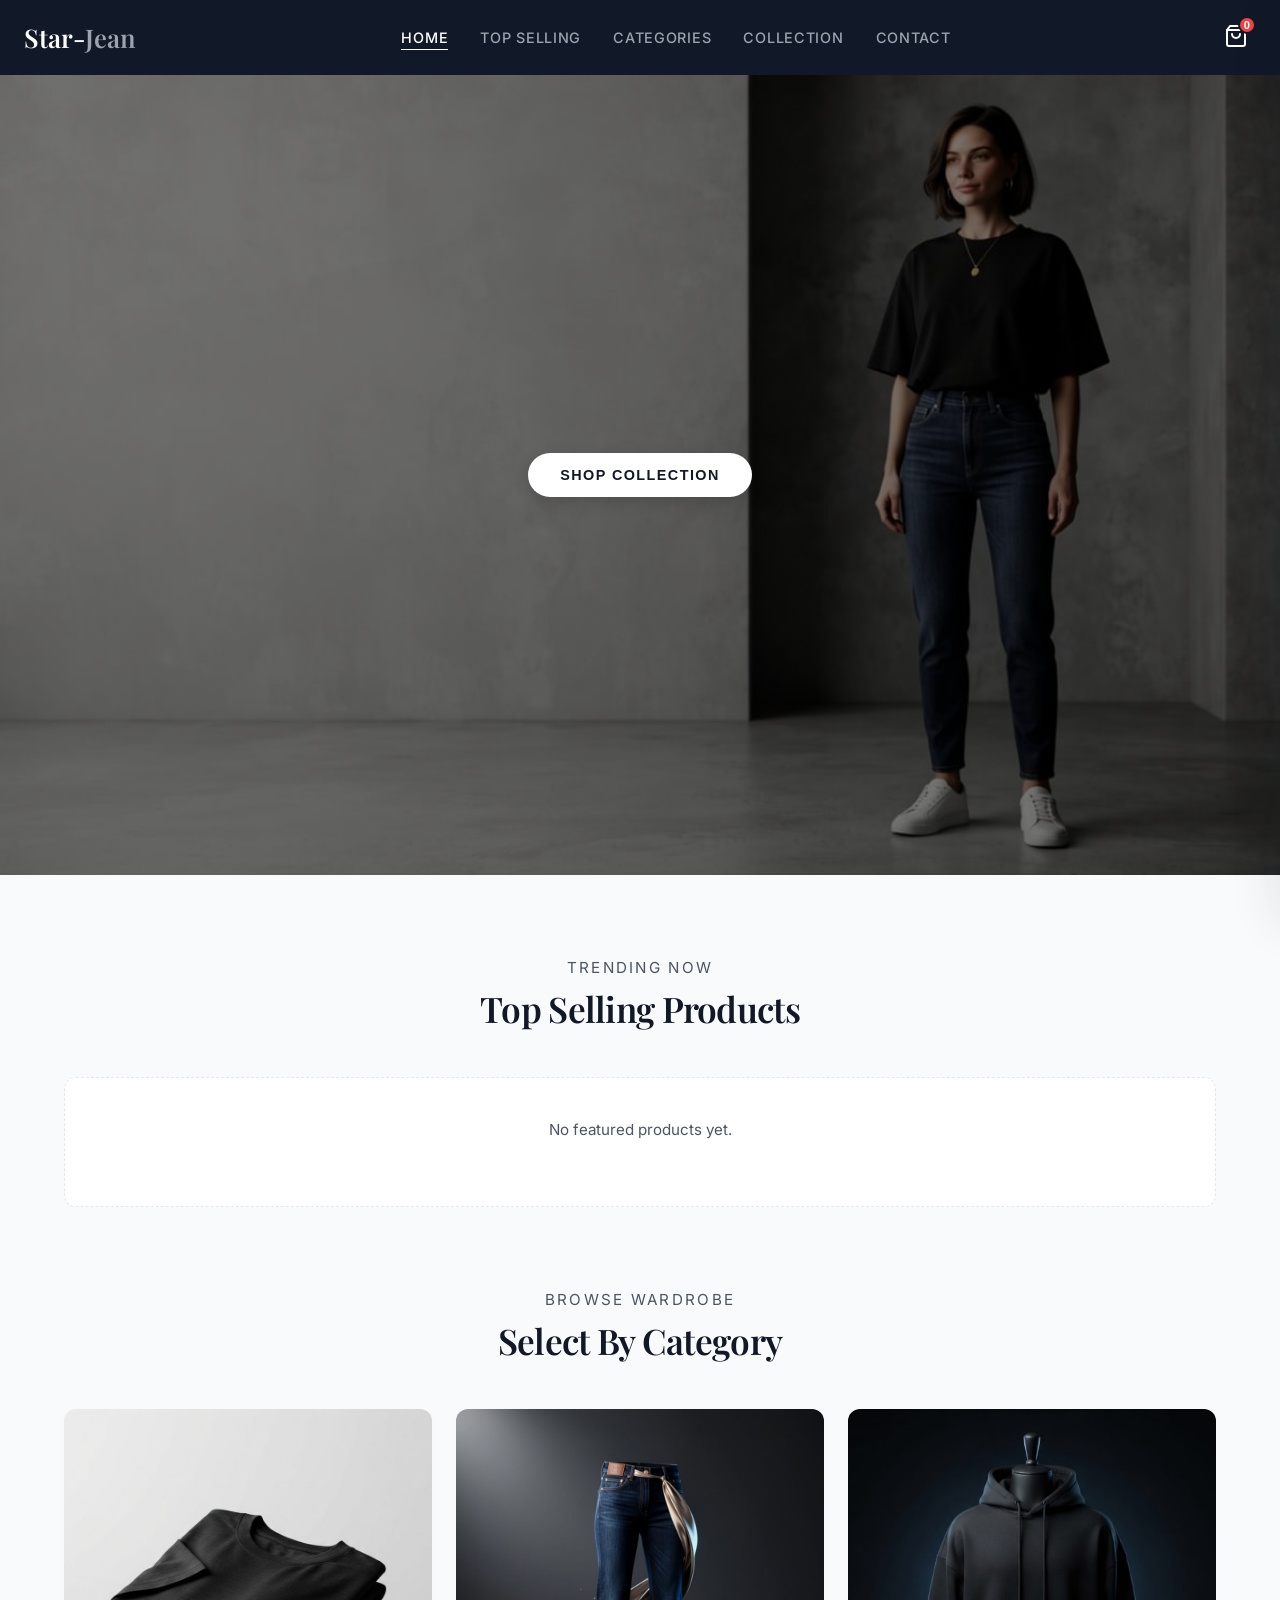
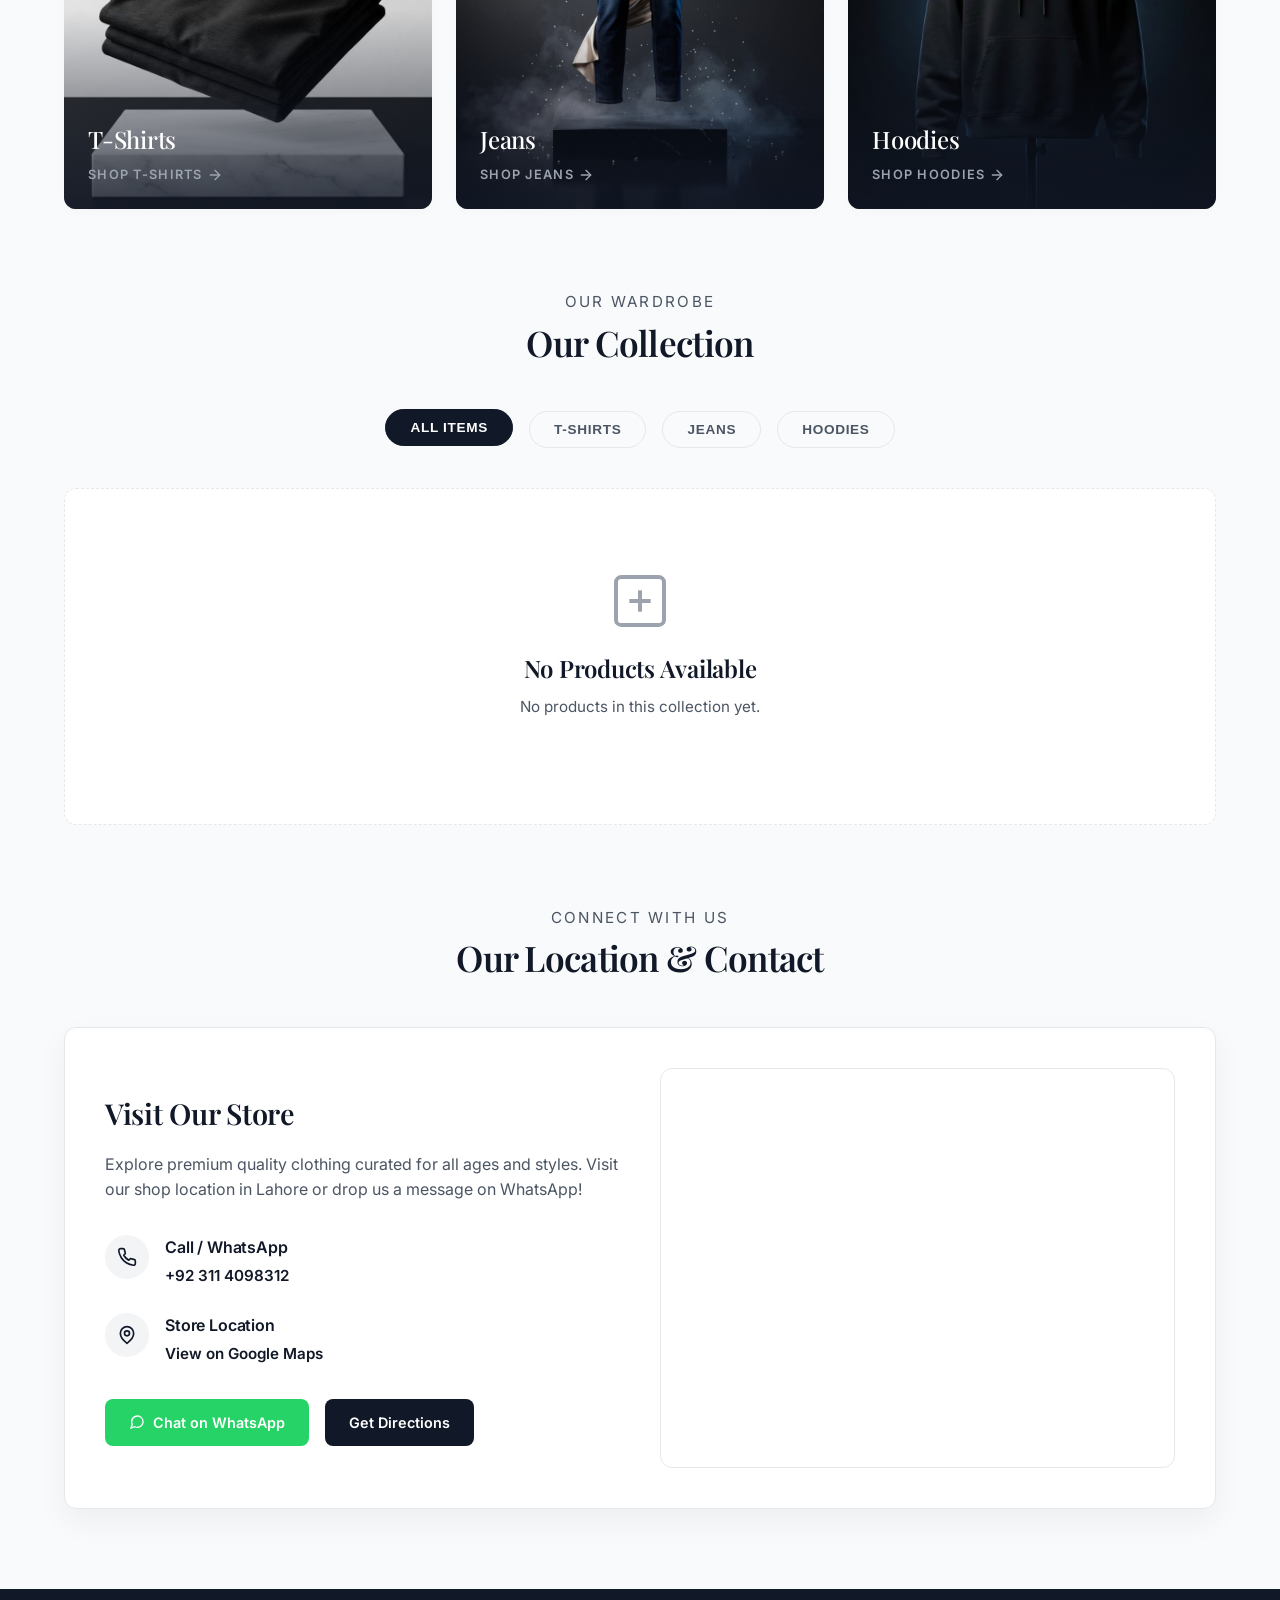
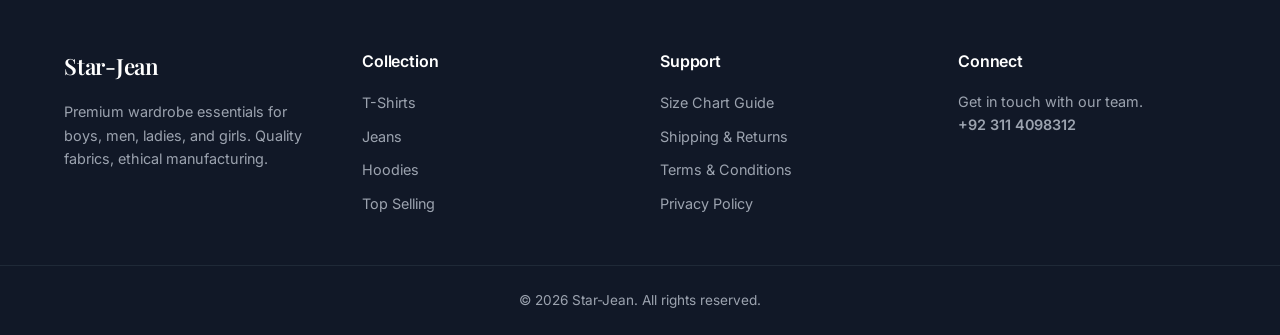
==== commit da8ec995: "index.html" ====
--- a/index.html
+++ b/index.html
@@ -69,10 +69,6 @@
             </div>
         </div>
         <div class="hero-content">
-            <span class="hero-subtitle">Premium Clothes for All</span>
-            <h1 class="hero-title">Elevate Your Everyday Style</h1>
-            <p class="hero-desc">Discover organic cotton tees, tailored denim, and cozy hoodies. Expertly designed for
-                boys, men, ladies, and girls.</p>
             <button class="hero-btn"
                 onclick="document.getElementById('collection').scrollIntoView({behavior: 'smooth'})">Shop
                 Collection</button>
@@ -327,4 +323,4 @@
     <script src="js/app.js"></script>
 </body>
 
-</html>+</html>
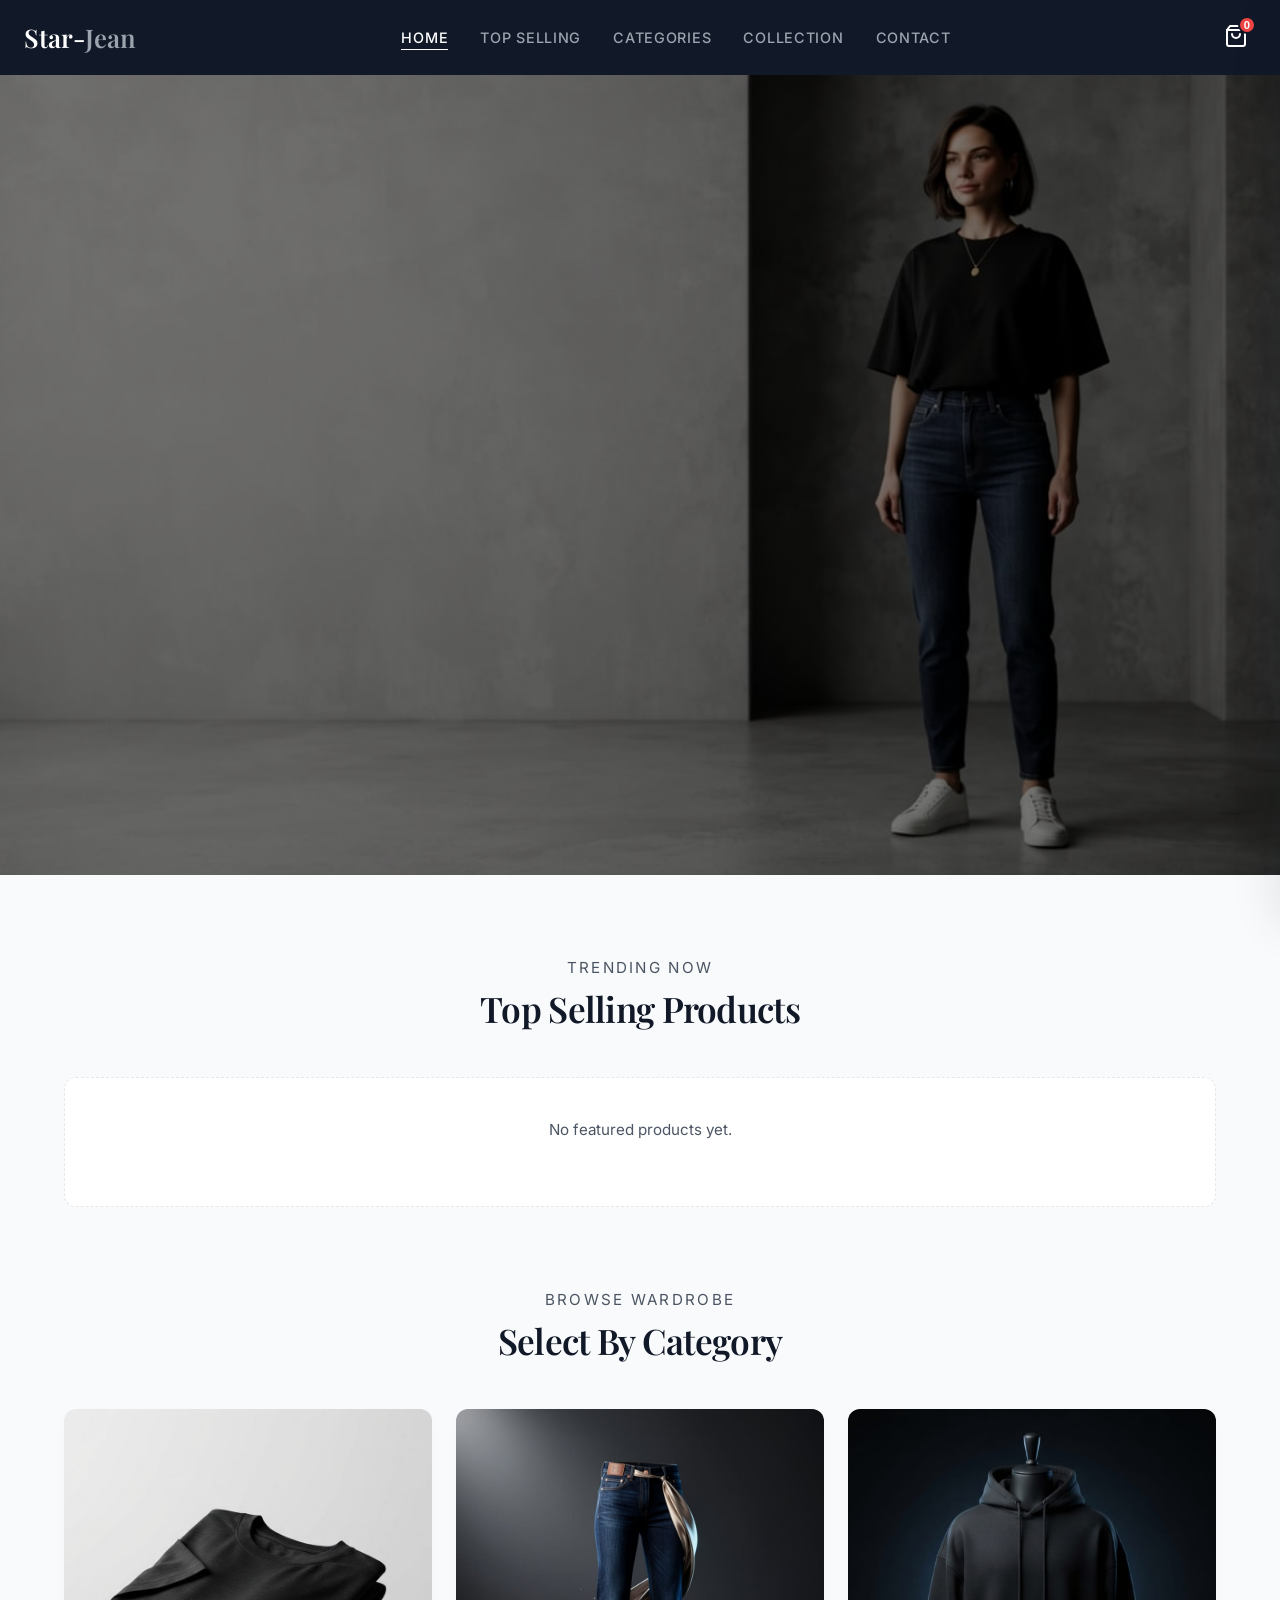
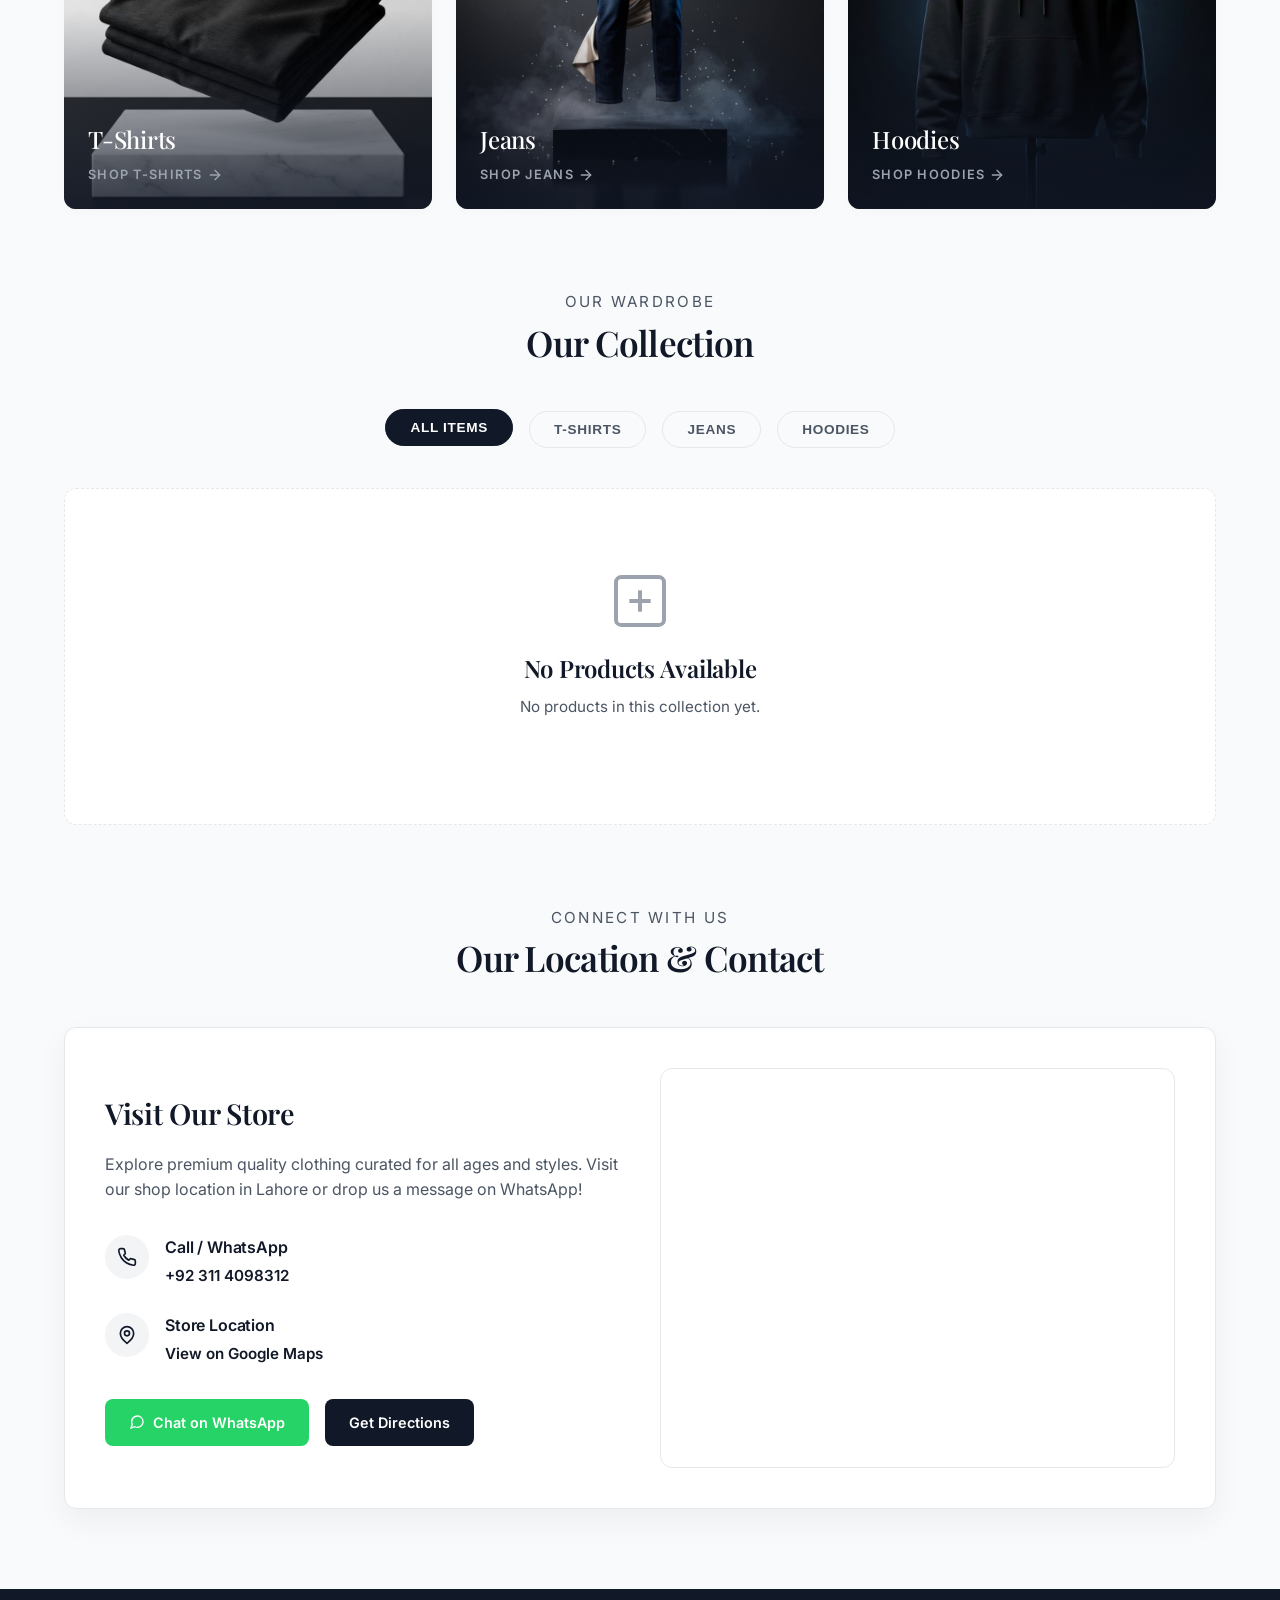
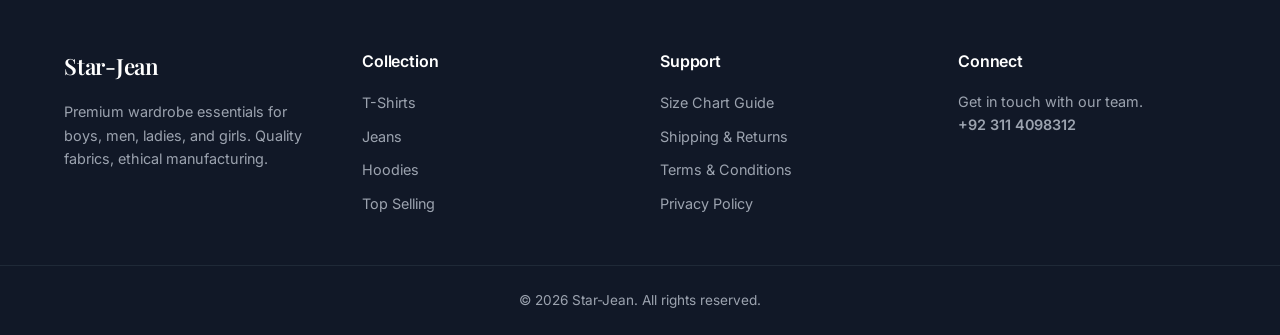
==== commit dc20b970: "index.html" ====
--- a/index.html
+++ b/index.html
@@ -67,11 +67,6 @@
             <div class="hero-slide"
                 style="background-image: linear-gradient(rgba(0,0,0,0.5), rgba(0,0,0,0.5)), url('banner3.jpeg')">
             </div>
-        </div>
-        <div class="hero-content">
-            <button class="hero-btn"
-                onclick="document.getElementById('collection').scrollIntoView({behavior: 'smooth'})">Shop
-                Collection</button>
         </div>
     </section>
 
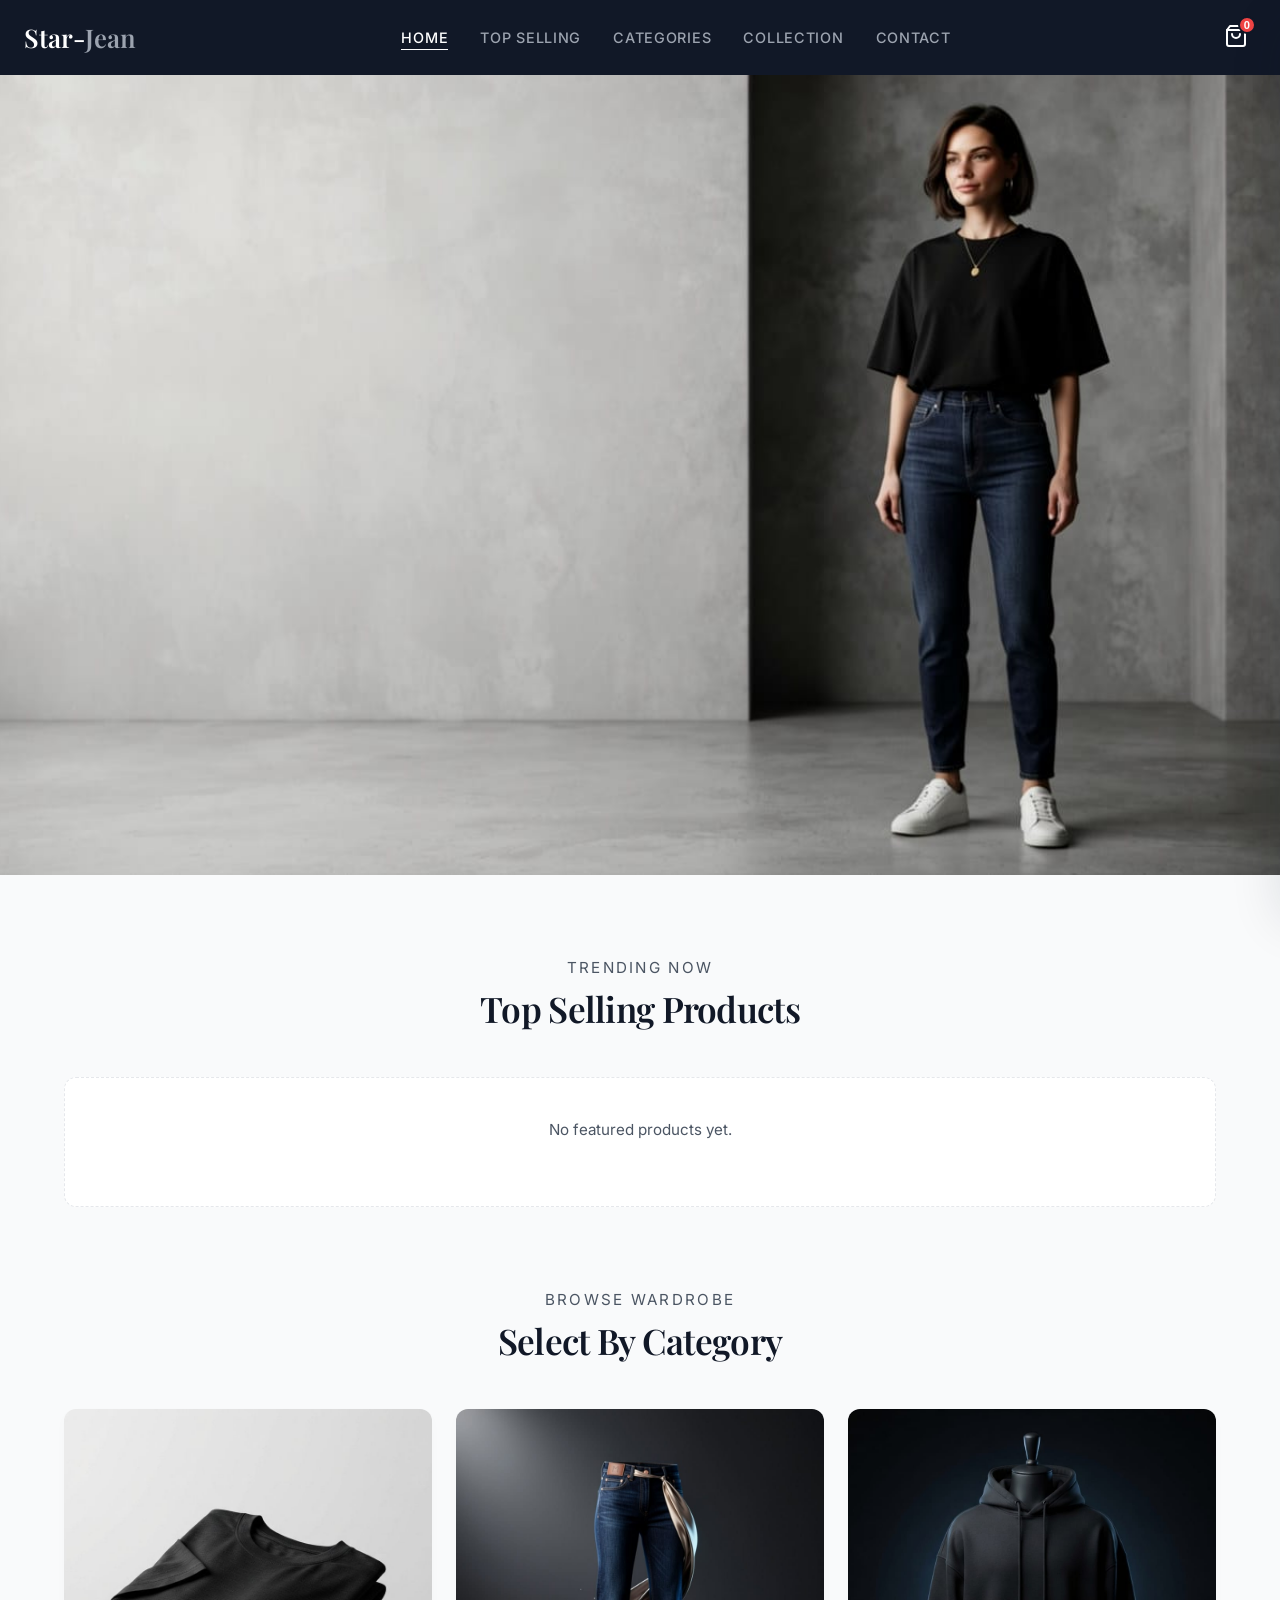
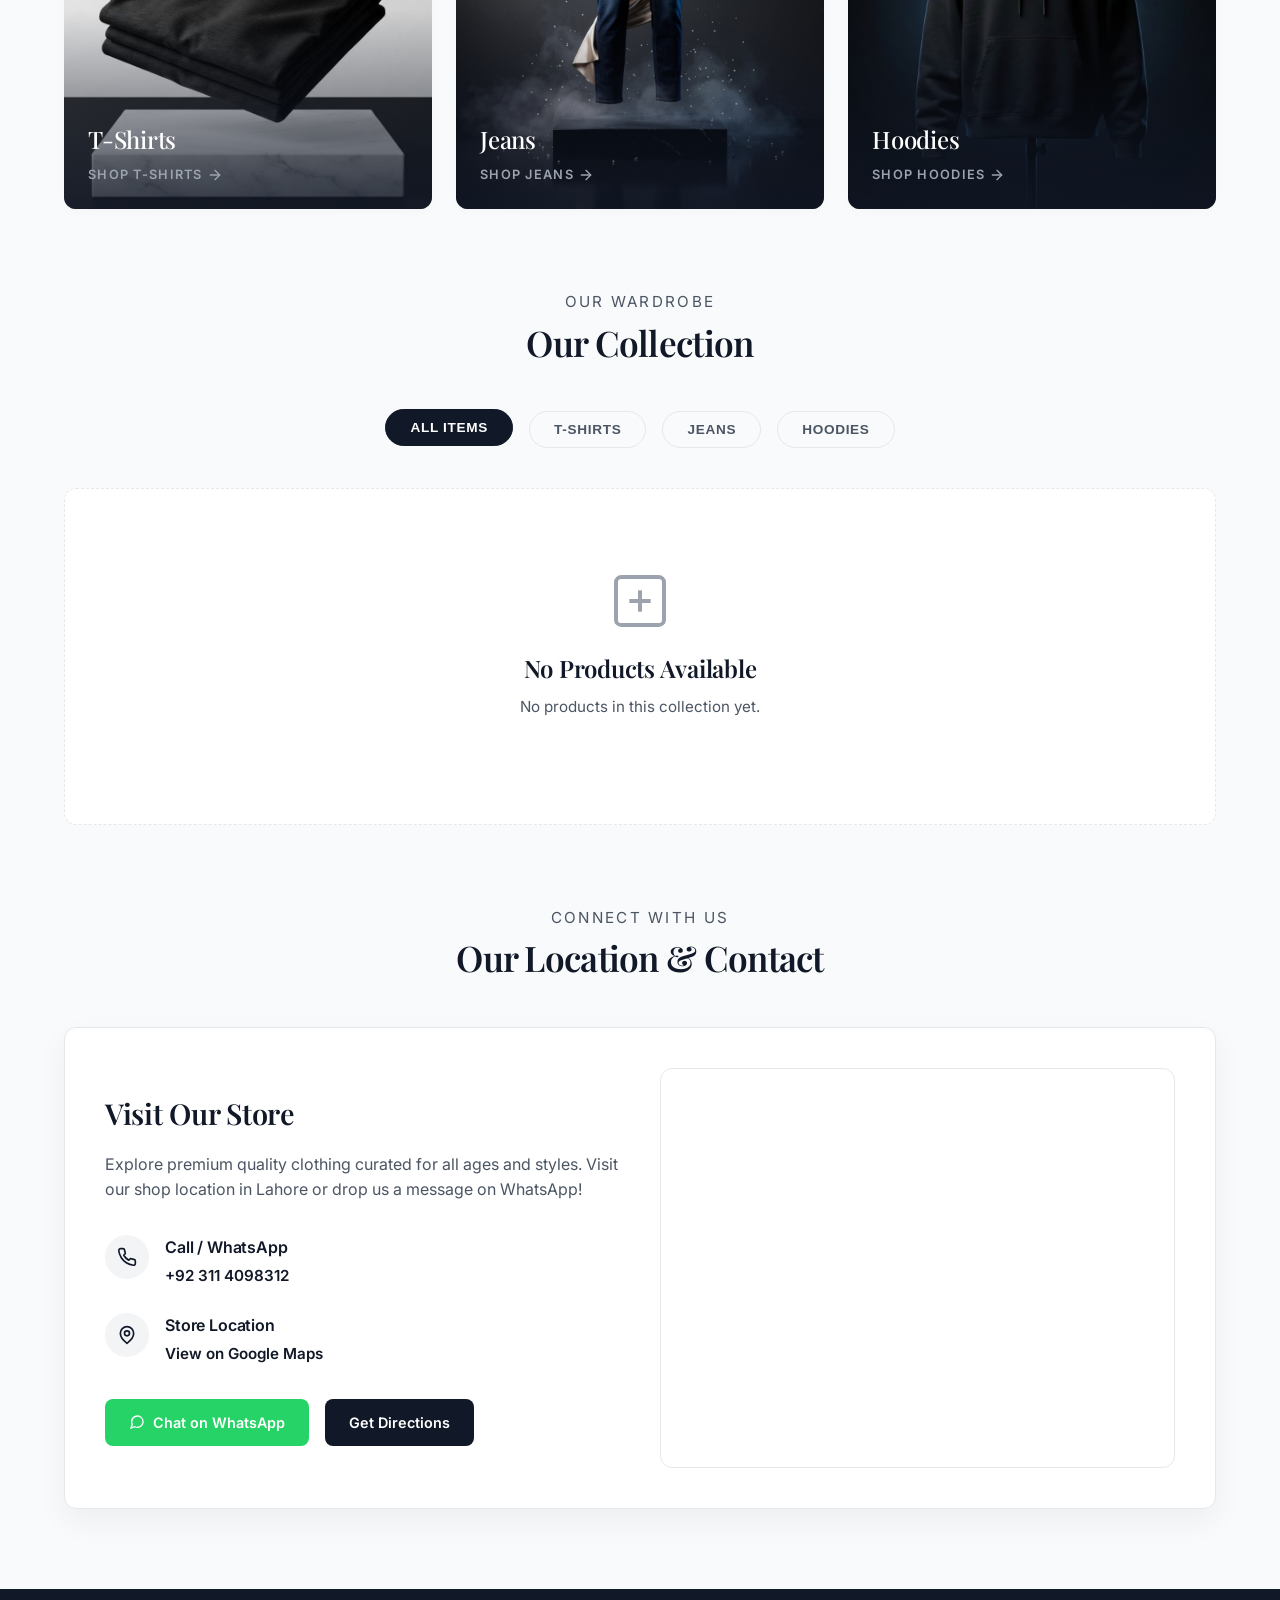
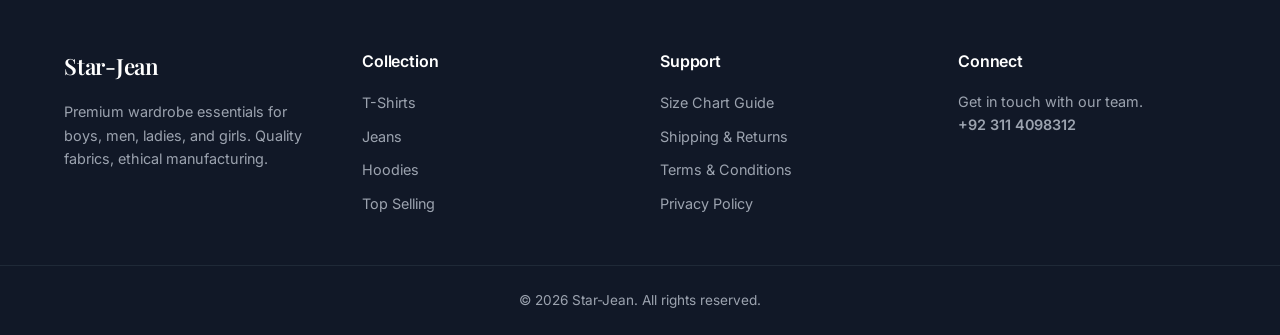
==== commit 4a671ef5: "Add files via upload" ====
--- a/index.html
+++ b/index.html
@@ -58,14 +58,11 @@
     <!-- Full-Width Hero Banner Section -->
     <section class="hero" id="hero">
         <div class="hero-slider">
-            <div class="hero-slide active"
-                style="background-image: linear-gradient(rgba(0,0,0,0.5), rgba(0,0,0,0.5)), url('banner1.jpeg')">
-            </div>
-            <div class="hero-slide"
-                style="background-image: linear-gradient(rgba(0,0,0,0.5), rgba(0,0,0,0.5)), url('banner2.jpeg')">
-            </div>
-            <div class="hero-slide"
-                style="background-image: linear-gradient(rgba(0,0,0,0.5), rgba(0,0,0,0.5)), url('banner3.jpeg')">
+            <div class="hero-slide active" style="background-image: url('banner1.jpeg')">
+            </div>
+            <div class="hero-slide" style="background-image: url('banner2.jpeg')">
+            </div>
+            <div class="hero-slide" style="background-image: url('banner3.jpeg')">
             </div>
         </div>
     </section>
@@ -318,4 +315,4 @@
     <script src="js/app.js"></script>
 </body>
 
-</html>
+</html>
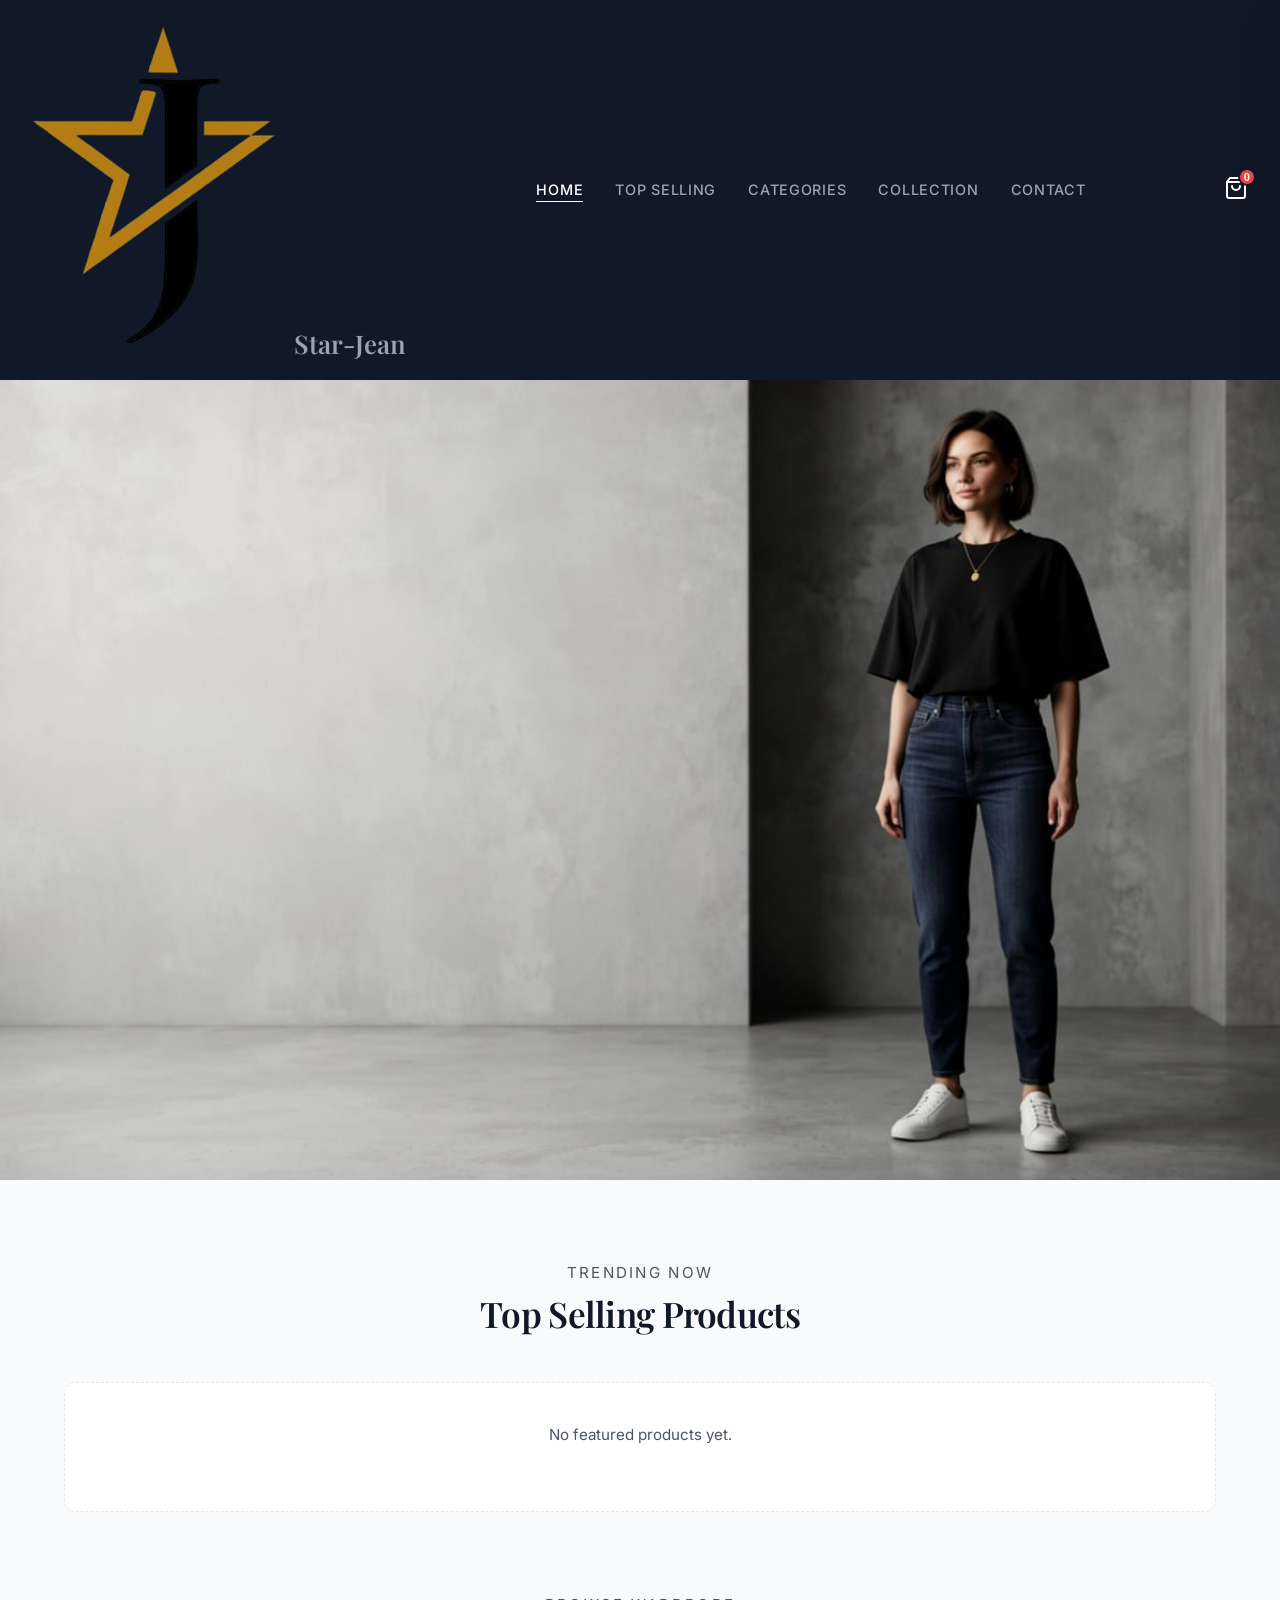
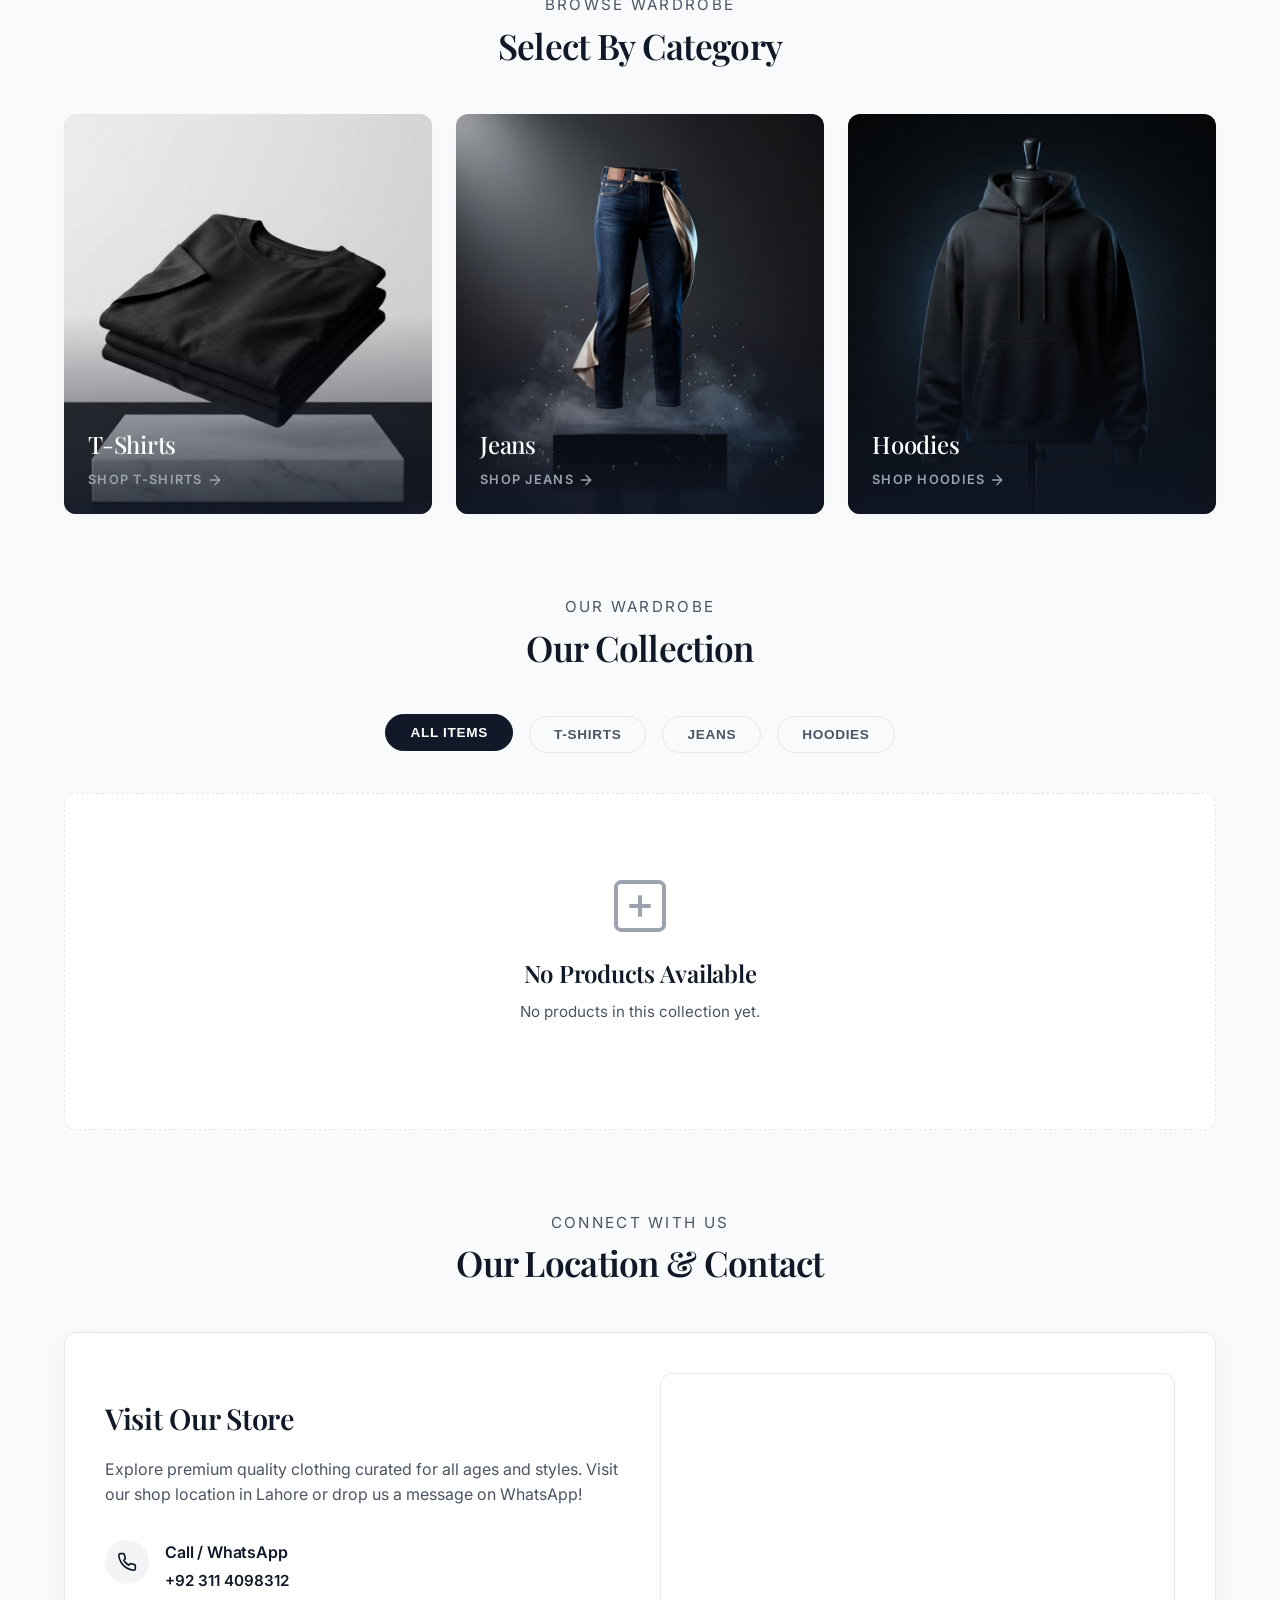
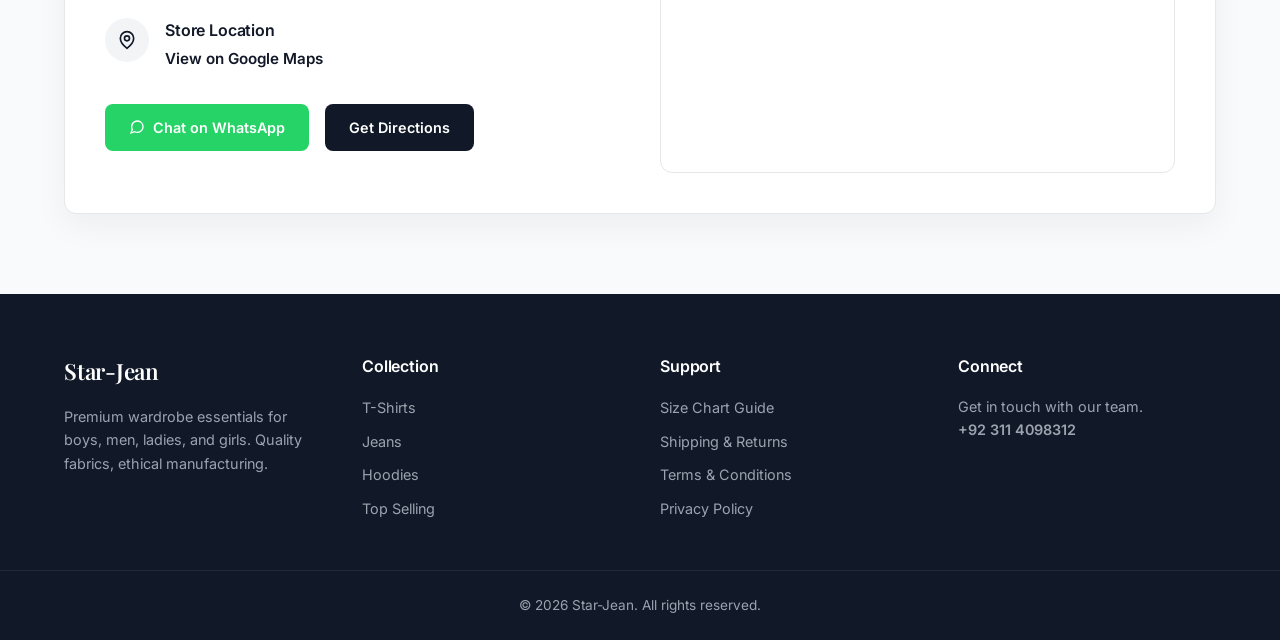
==== commit 6ea7f35a: "Add files via upload" ====
--- a/index.html
+++ b/index.html
@@ -14,8 +14,11 @@
 
     <!-- Page Preloader -->
     <div class="page-loader" id="pageLoader">
-        <div class="loader-logo">Star-<span>Jean</span></div>
-        <div class="loader-bar"></div>
+        <div class="loader-content">
+            <img src="logo.png" alt="Star-Jean Logo" class="loader-logo-img">
+            <div class="loader-logo">Star-<span>Jean</span></div>
+            <div class="loader-bar"></div>
+        </div>
     </div>
 
     <!-- Configuration Mode Banner -->
@@ -28,7 +31,8 @@
     <header>
         <div class="nav-container">
             <a href="#" class="logo" id="brandLogo">
-                Star-<span>Jean</span>
+                <img src="logo.png" alt="Star-Jean Logo" class="logo-img">
+                <span class="logo-text">Star-<span>Jean</span></span>
             </a>
 
             <nav>
--- a/css/style.css
+++ b/css/style.css
@@ -1513,8 +1513,16 @@
   }
 
   .hero {
-    min-height: 400px;
-    max-height: 600px;
+    height: auto;
+    min-height: unset;
+    max-height: unset;
+    aspect-ratio: 16 / 9;
+  }
+
+  .hero-slide {
+    background-size: contain;
+    background-repeat: no-repeat;
+    background-position: center;
   }
 
   .hero-title {
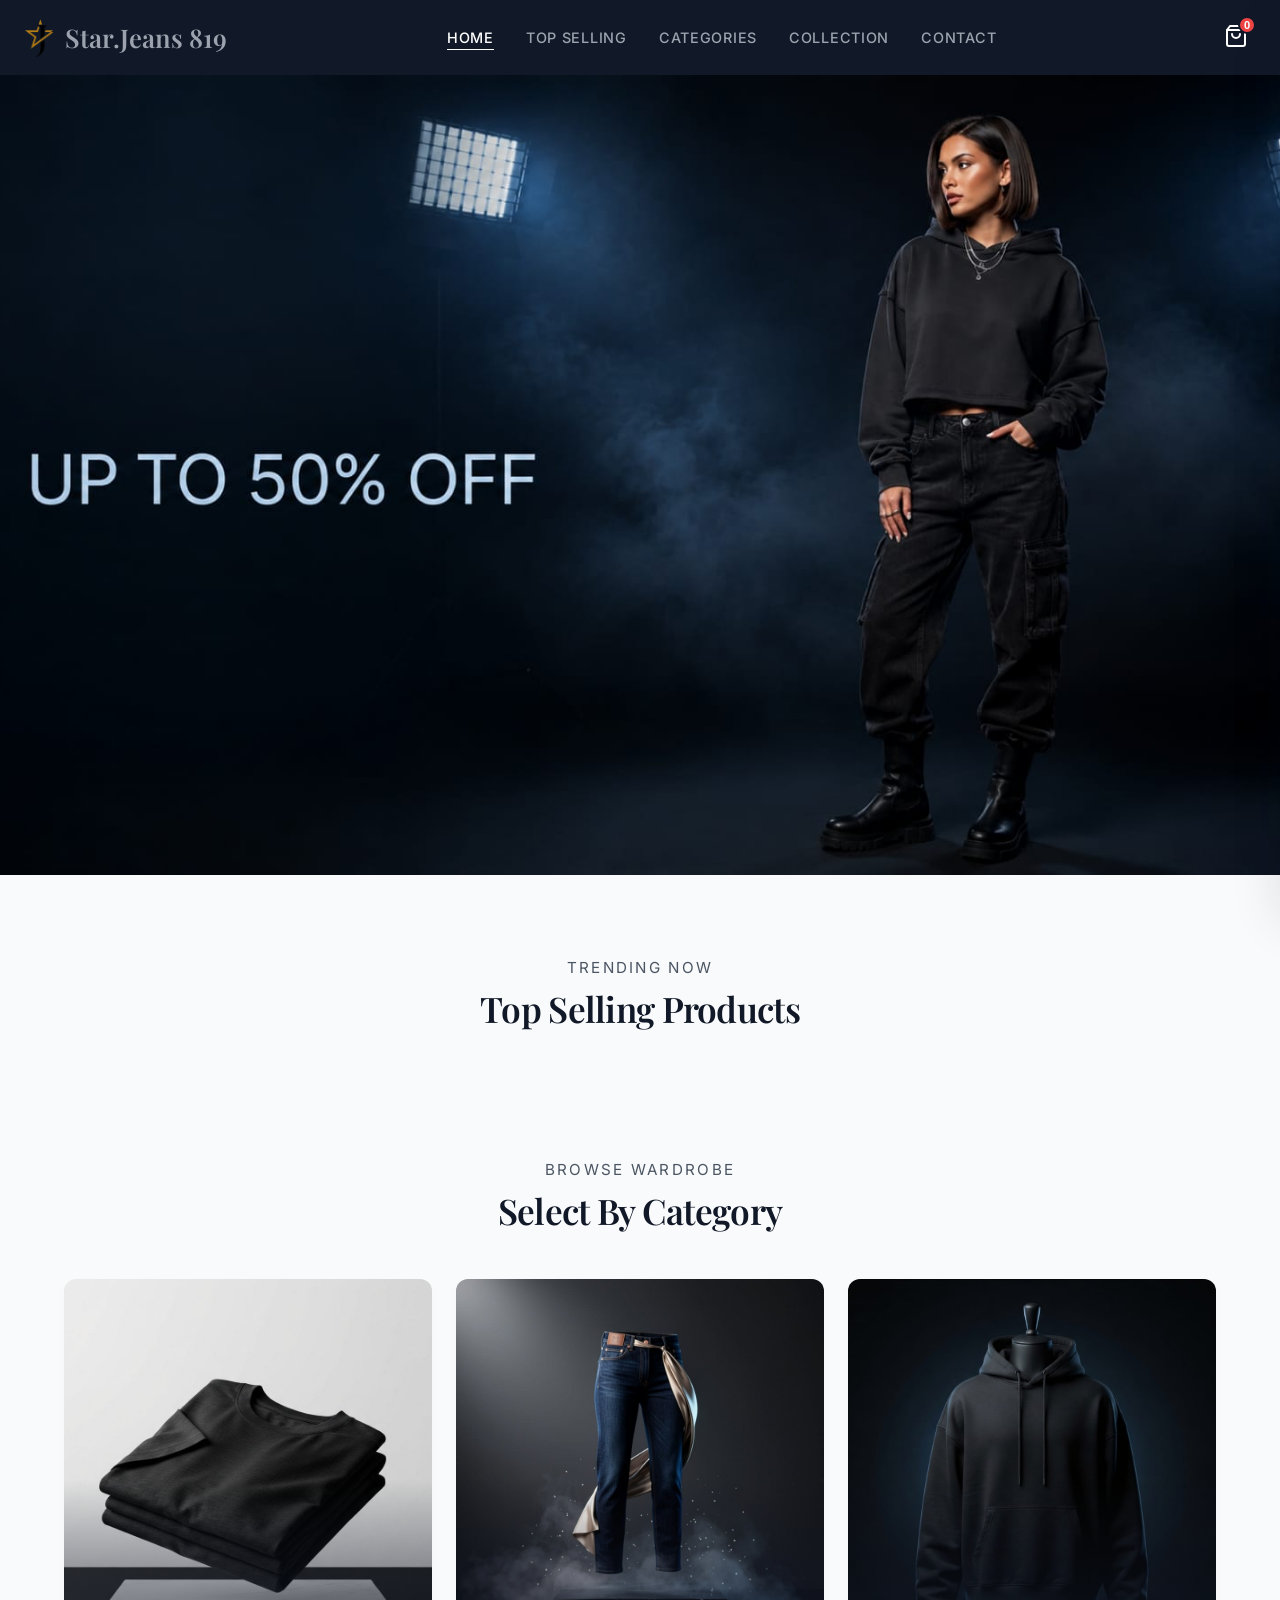
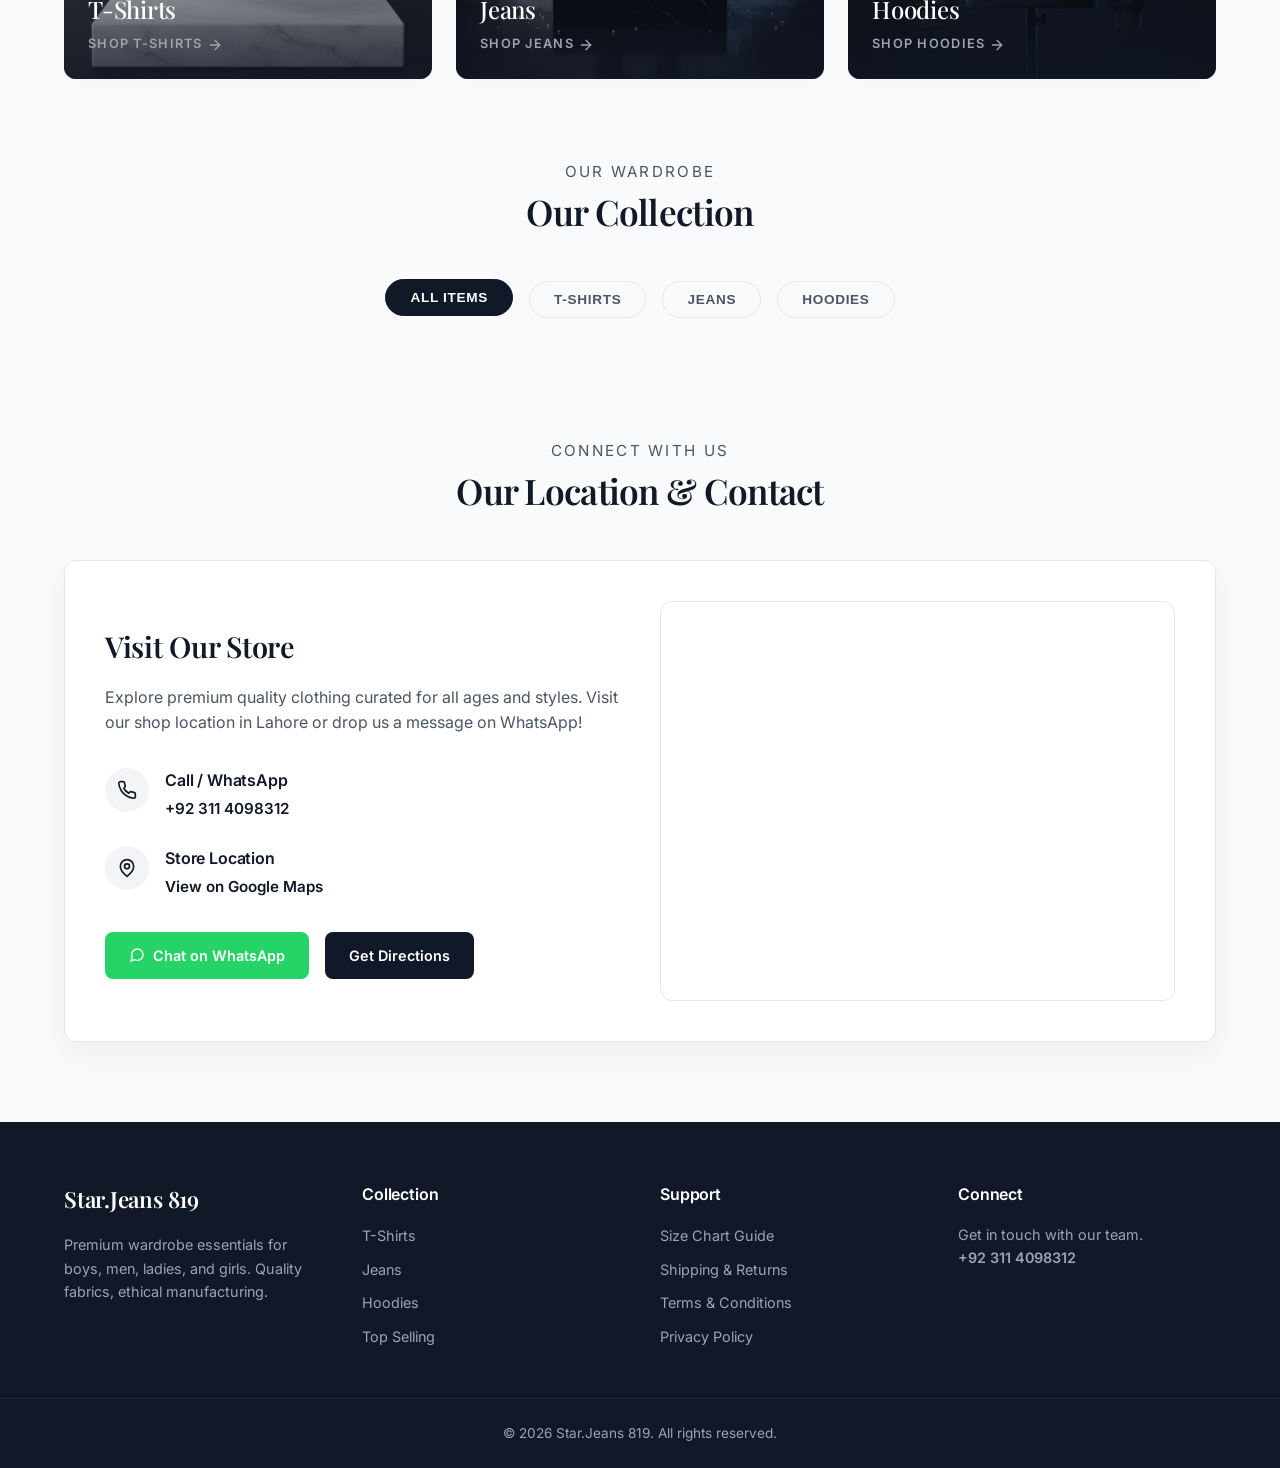
==== commit 240bb066: "Add files via upload" ====
--- a/index.html
+++ b/index.html
@@ -4,22 +4,13 @@
 <head>
     <meta charset="UTF-8">
     <meta name="viewport" content="width=device-width, initial-scale=1.0">
-    <title>Star-Jean | Premium Apparel for All</title>
+    <title>Star.Jeans 819 | Premium Apparel for All</title>
     <meta name="description"
         content="Explore premium quality T-Shirts, Jeans, and Hoodies for boys, men, ladies, and girls. Quality fabrics, tailored fits.">
     <link rel="stylesheet" href="css/style.css">
 </head>
 
 <body>
-
-    <!-- Page Preloader -->
-    <div class="page-loader" id="pageLoader">
-        <div class="loader-content">
-            <img src="logo.png" alt="Star-Jean Logo" class="loader-logo-img">
-            <div class="loader-logo">Star-<span>Jean</span></div>
-            <div class="loader-bar"></div>
-        </div>
-    </div>
 
     <!-- Configuration Mode Banner -->
     <div class="demo-banner" id="demoBanner" style="display: none;">
@@ -31,8 +22,8 @@
     <header>
         <div class="nav-container">
             <a href="#" class="logo" id="brandLogo">
-                <img src="logo.png" alt="Star-Jean Logo" class="logo-img">
-                <span class="logo-text">Star-<span>Jean</span></span>
+                <img src="logo.png" alt="Star.Jeans 819" class="logo-img">
+                <span class="logo-text">Star.<span>Jeans 819</span></span>
             </a>
 
             <nav>
@@ -215,7 +206,7 @@
     <footer>
         <div class="footer-content">
             <div class="footer-col">
-                <h4 style="font-family: var(--font-serif); font-size:1.4rem;">Star-Jean</h4>
+                <h4 style="font-family: var(--font-serif); font-size:1.4rem;">Star.Jeans 819</h4>
                 <p>Premium wardrobe essentials for boys, men, ladies, and girls. Quality fabrics, ethical manufacturing.
                 </p>
             </div>
@@ -244,7 +235,7 @@
             </div>
         </div>
         <div class="footer-bottom">
-            <p>&copy; 2026 Star-Jean. All rights reserved.</p>
+            <p>&copy; 2026 Star.Jeans 819. All rights reserved.</p>
         </div>
     </footer>
 
--- a/css/style.css
+++ b/css/style.css
@@ -94,10 +94,27 @@
 }
 
 .logo {
+  display: flex;
+  align-items: center;
+  gap: 10px;
   font-family: var(--font-serif);
   font-size: 1.6rem;
   font-weight: 600;
   color: #FFFFFF;
+}
+
+.logo-img {
+  height: 40px;
+  width: auto;
+  display: block;
+}
+
+.logo-text {
+  display: inline-flex;
+}
+
+.logo-text span {
+  color: #9CA3AF;
 }
 
 .logo span {
@@ -1419,16 +1436,30 @@
   visibility: hidden;
 }
 
+.loader-content {
+  display: flex;
+  flex-direction: column;
+  align-items: center;
+  gap: 16px;
+}
+
+.loader-logo-img {
+  height: 60px;
+  width: auto;
+  display: block;
+  filter: drop-shadow(0 4px 12px rgba(0, 0, 0, 0.3));
+}
+
 .loader-logo {
   font-family: var(--font-serif);
   font-size: 3rem;
   font-weight: 600;
-  margin-bottom: 20px;
+  color: #FFFFFF;
   animation: pulse 1.8s infinite ease-in-out;
 }
 
 .loader-logo span {
-  color: #9CA3AF;
+  color: #F59E0B;
 }
 
 .loader-bar {
@@ -1446,7 +1477,7 @@
   left: -50%;
   width: 50%;
   height: 100%;
-  background-color: #FFF;
+  background-color: #F59E0B;
   animation: loading 1.2s infinite ease-in-out;
 }
 
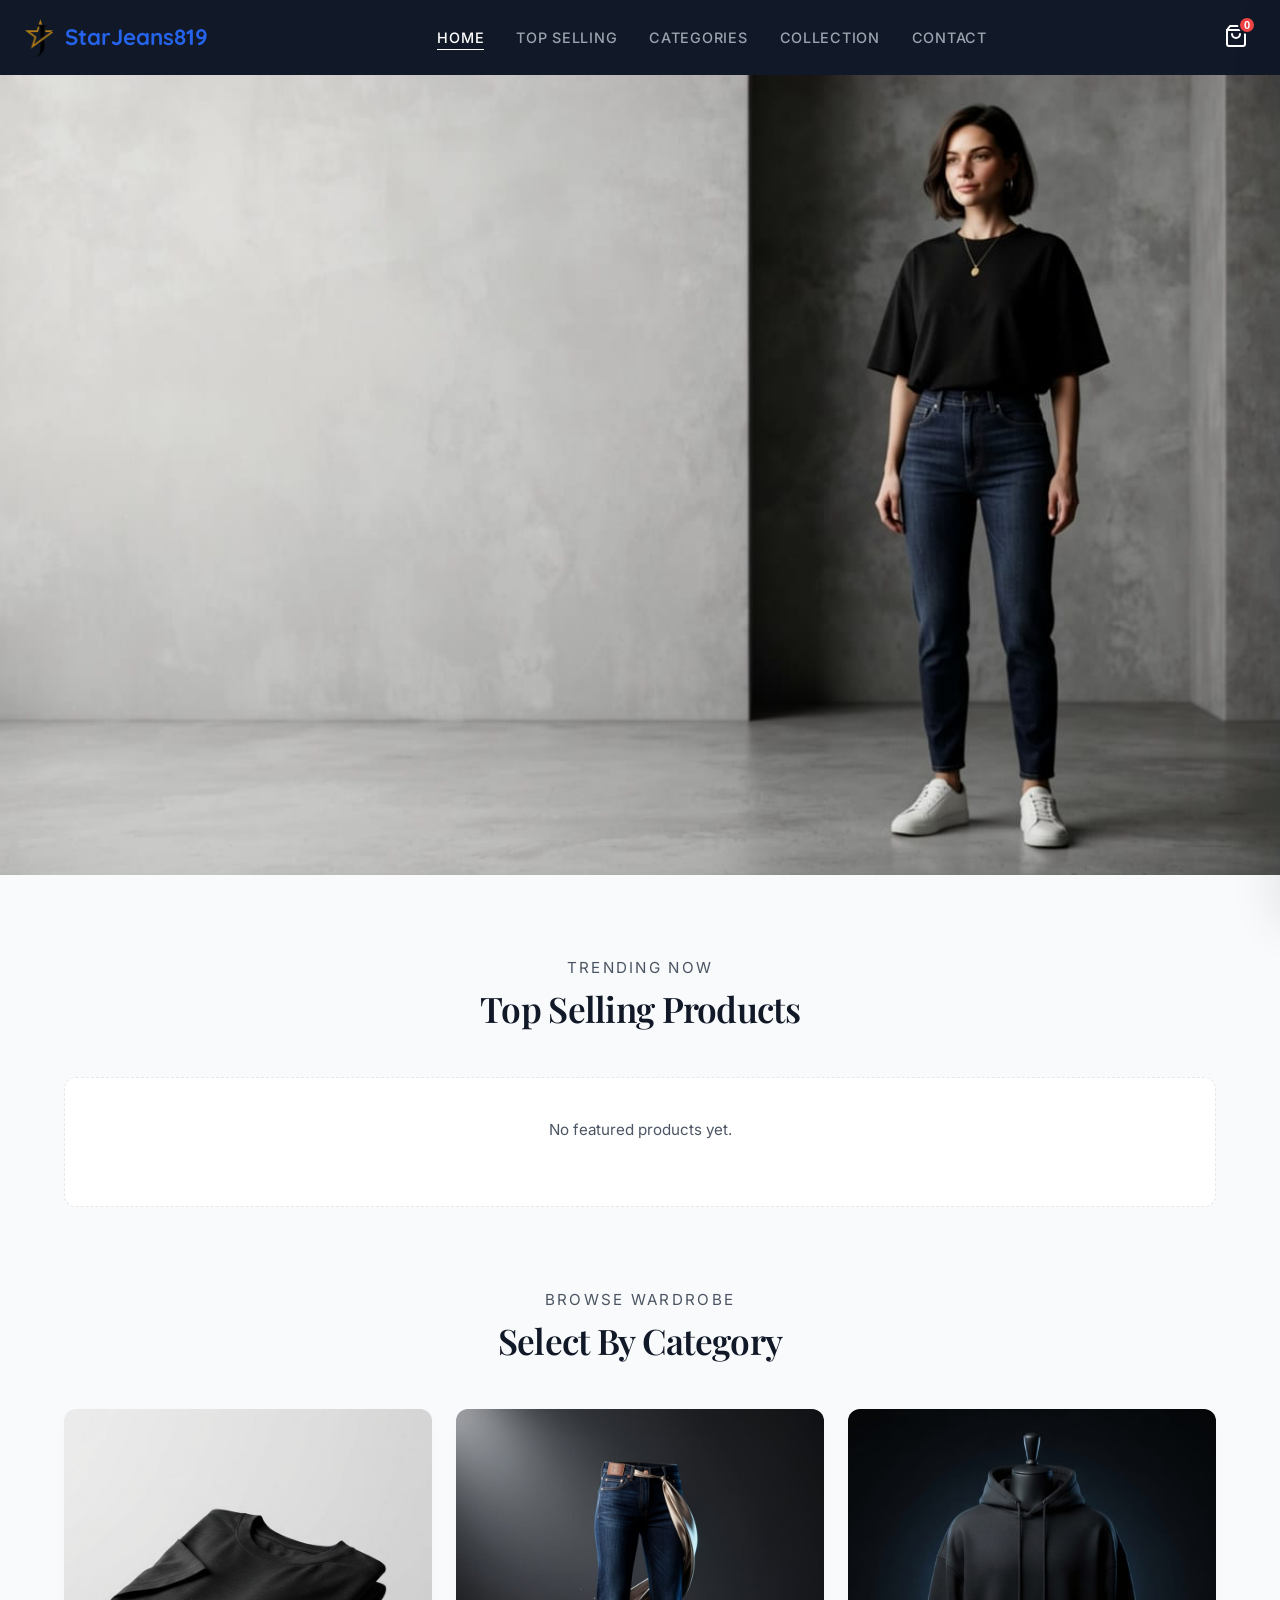
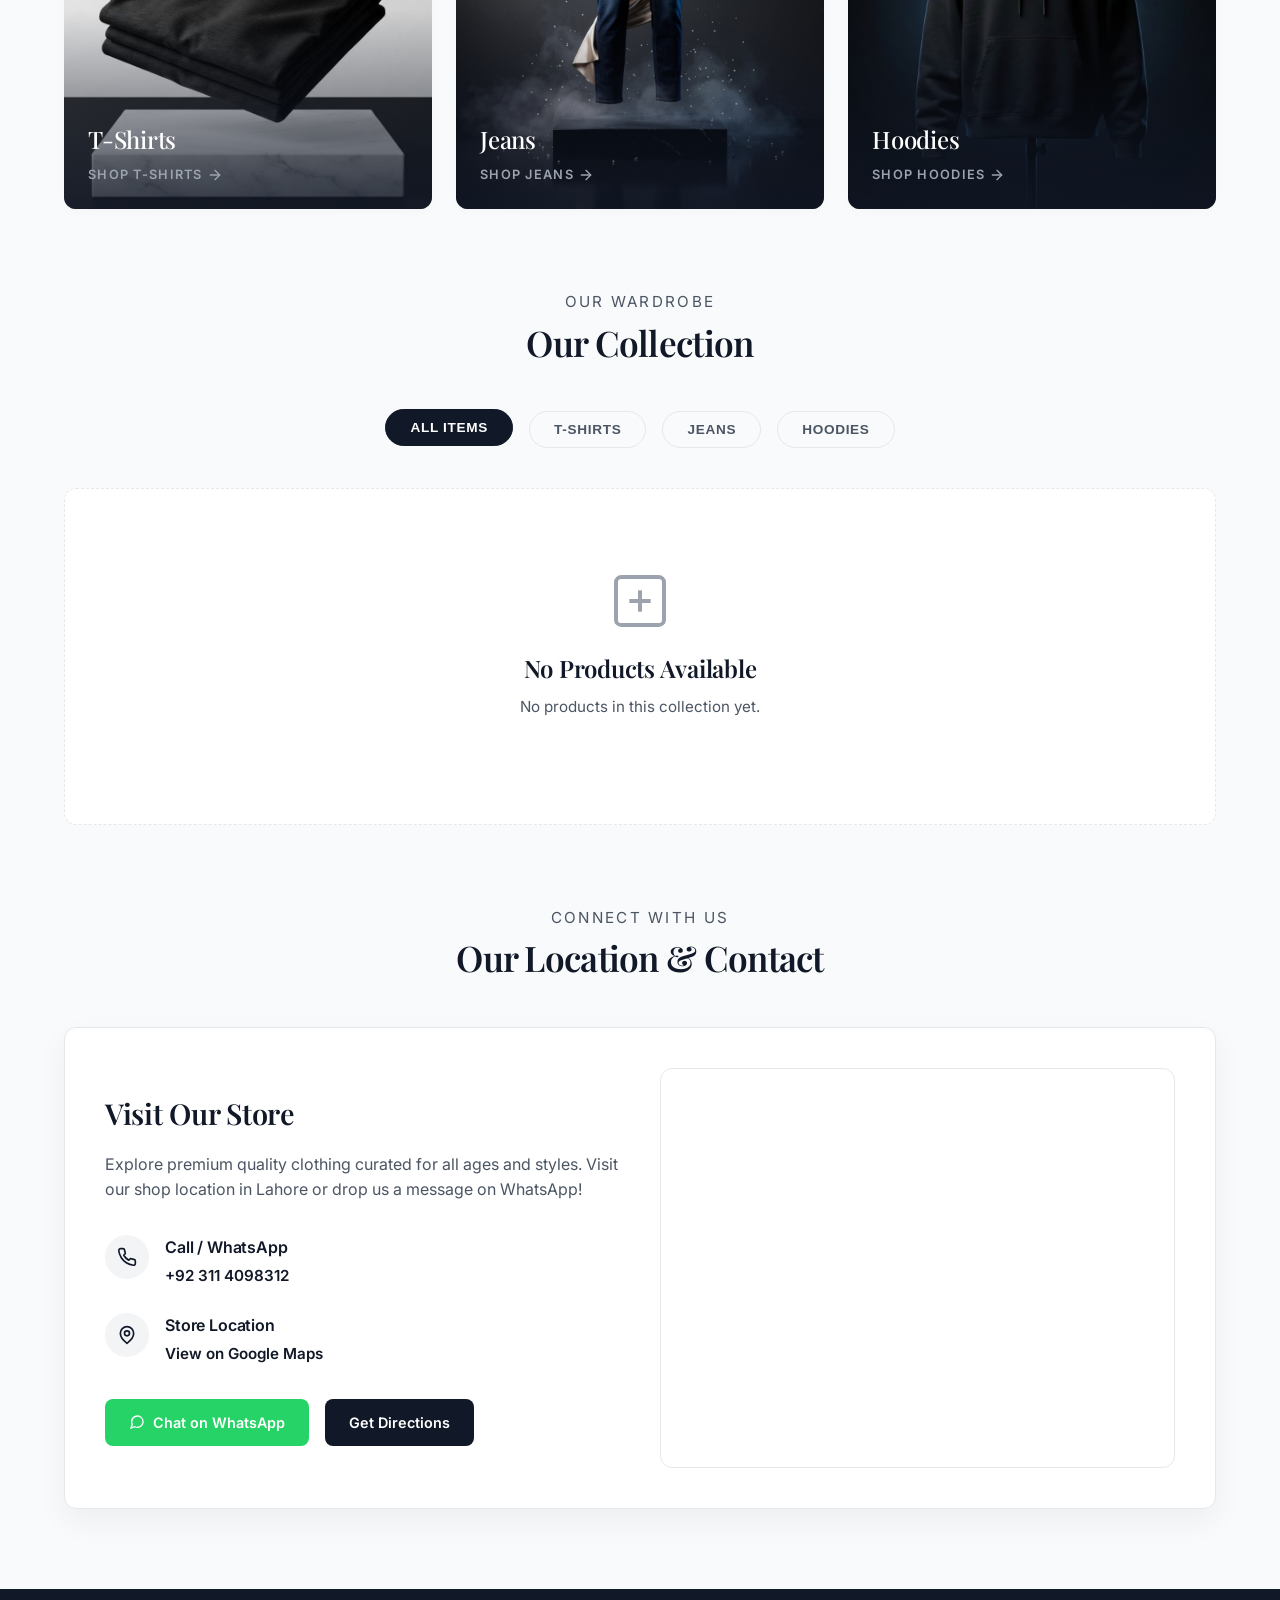
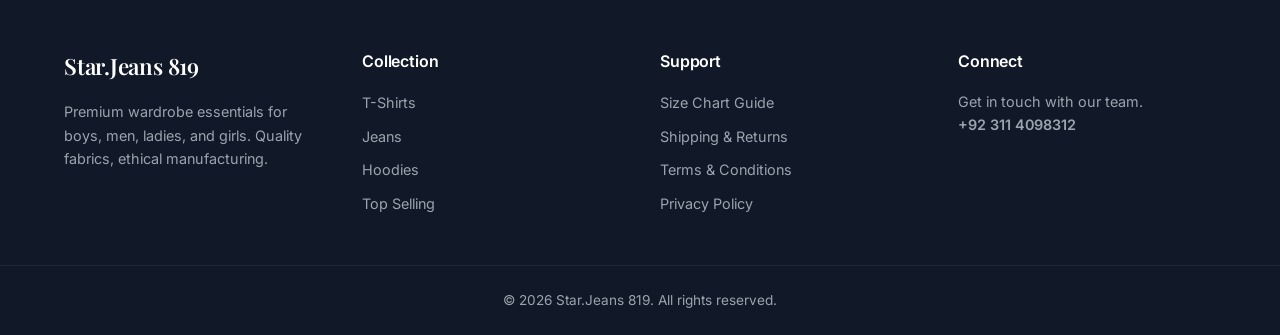
==== commit de781cdf: "Add files via upload" ====
--- a/index.html
+++ b/index.html
@@ -23,7 +23,7 @@
         <div class="nav-container">
             <a href="#" class="logo" id="brandLogo">
                 <img src="logo.png" alt="Star.Jeans 819" class="logo-img">
-                <span class="logo-text">Star.<span>Jeans 819</span></span>
+                <span class="logo-text"><span class="star">Star</span><span class="jeans">Jeans</span> <span class="num">819</span></span>
             </a>
 
             <nav>
--- a/css/style.css
+++ b/css/style.css
@@ -1,5 +1,6 @@
 /* Star-Jean - Premium Storefront Styling */
 @import url('https://fonts.googleapis.com/css2?family=Inter:wght@300;400;500;600&family=Playfair+Display:ital,wght@0,400;0,600;1,400&display=swap');
+@import url('https://fonts.googleapis.com/css2?family=Quicksand:wght@400;500;600;700&display=swap');
 
 :root {
   --bg-primary: #F9FAFB;
@@ -21,6 +22,8 @@
   --transition: all 0.3s cubic-bezier(0.25, 0.8, 0.25, 1);
   --font-serif: 'Playfair Display', Georgia, serif;
   --font-sans: 'Inter', system-ui, sans-serif;
+  --font-brand: 'Quicksand', system-ui, sans-serif;
+  --brand-color: #2563EB;
 }
 
 * {
@@ -97,10 +100,10 @@
   display: flex;
   align-items: center;
   gap: 10px;
-  font-family: var(--font-serif);
-  font-size: 1.6rem;
-  font-weight: 600;
-  color: #FFFFFF;
+  font-family: var(--font-brand);
+  font-size: 1.4rem;
+  font-weight: 700;
+  color: var(--brand-color);
 }
 
 .logo-img {
@@ -114,11 +117,7 @@
 }
 
 .logo-text span {
-  color: #9CA3AF;
-}
-
-.logo span {
-  color: #9CA3AF;
+  color: var(--brand-color);
 }
 
 nav ul {
@@ -1408,101 +1407,6 @@
   }
 }
 
-@keyframes spin {
-  to {
-    transform: rotate(360deg);
-  }
-}
-
-/* ===== PRELOADER ===== */
-.page-loader {
-  position: fixed;
-  top: 0;
-  left: 0;
-  width: 100vw;
-  height: 100vh;
-  background-color: #111827;
-  z-index: 10000;
-  display: flex;
-  flex-direction: column;
-  justify-content: center;
-  align-items: center;
-  color: #FFF;
-  transition: opacity 0.5s ease, visibility 0.5s ease;
-}
-
-.page-loader.hidden {
-  opacity: 0;
-  visibility: hidden;
-}
-
-.loader-content {
-  display: flex;
-  flex-direction: column;
-  align-items: center;
-  gap: 16px;
-}
-
-.loader-logo-img {
-  height: 60px;
-  width: auto;
-  display: block;
-  filter: drop-shadow(0 4px 12px rgba(0, 0, 0, 0.3));
-}
-
-.loader-logo {
-  font-family: var(--font-serif);
-  font-size: 3rem;
-  font-weight: 600;
-  color: #FFFFFF;
-  animation: pulse 1.8s infinite ease-in-out;
-}
-
-.loader-logo span {
-  color: #F59E0B;
-}
-
-.loader-bar {
-  width: 120px;
-  height: 2px;
-  background-color: #374151;
-  position: relative;
-  overflow: hidden;
-}
-
-.loader-bar::after {
-  content: '';
-  position: absolute;
-  top: 0;
-  left: -50%;
-  width: 50%;
-  height: 100%;
-  background-color: #F59E0B;
-  animation: loading 1.2s infinite ease-in-out;
-}
-
-@keyframes pulse {
-
-  0%,
-  100% {
-    opacity: 0.6;
-  }
-
-  50% {
-    opacity: 1;
-  }
-}
-
-@keyframes loading {
-  0% {
-    left: -50%;
-  }
-
-  100% {
-    left: 100%;
-  }
-}
-
 /* ===== RESPONSIVE ===== */
 @media (max-width: 900px) {
   .hero-title {
